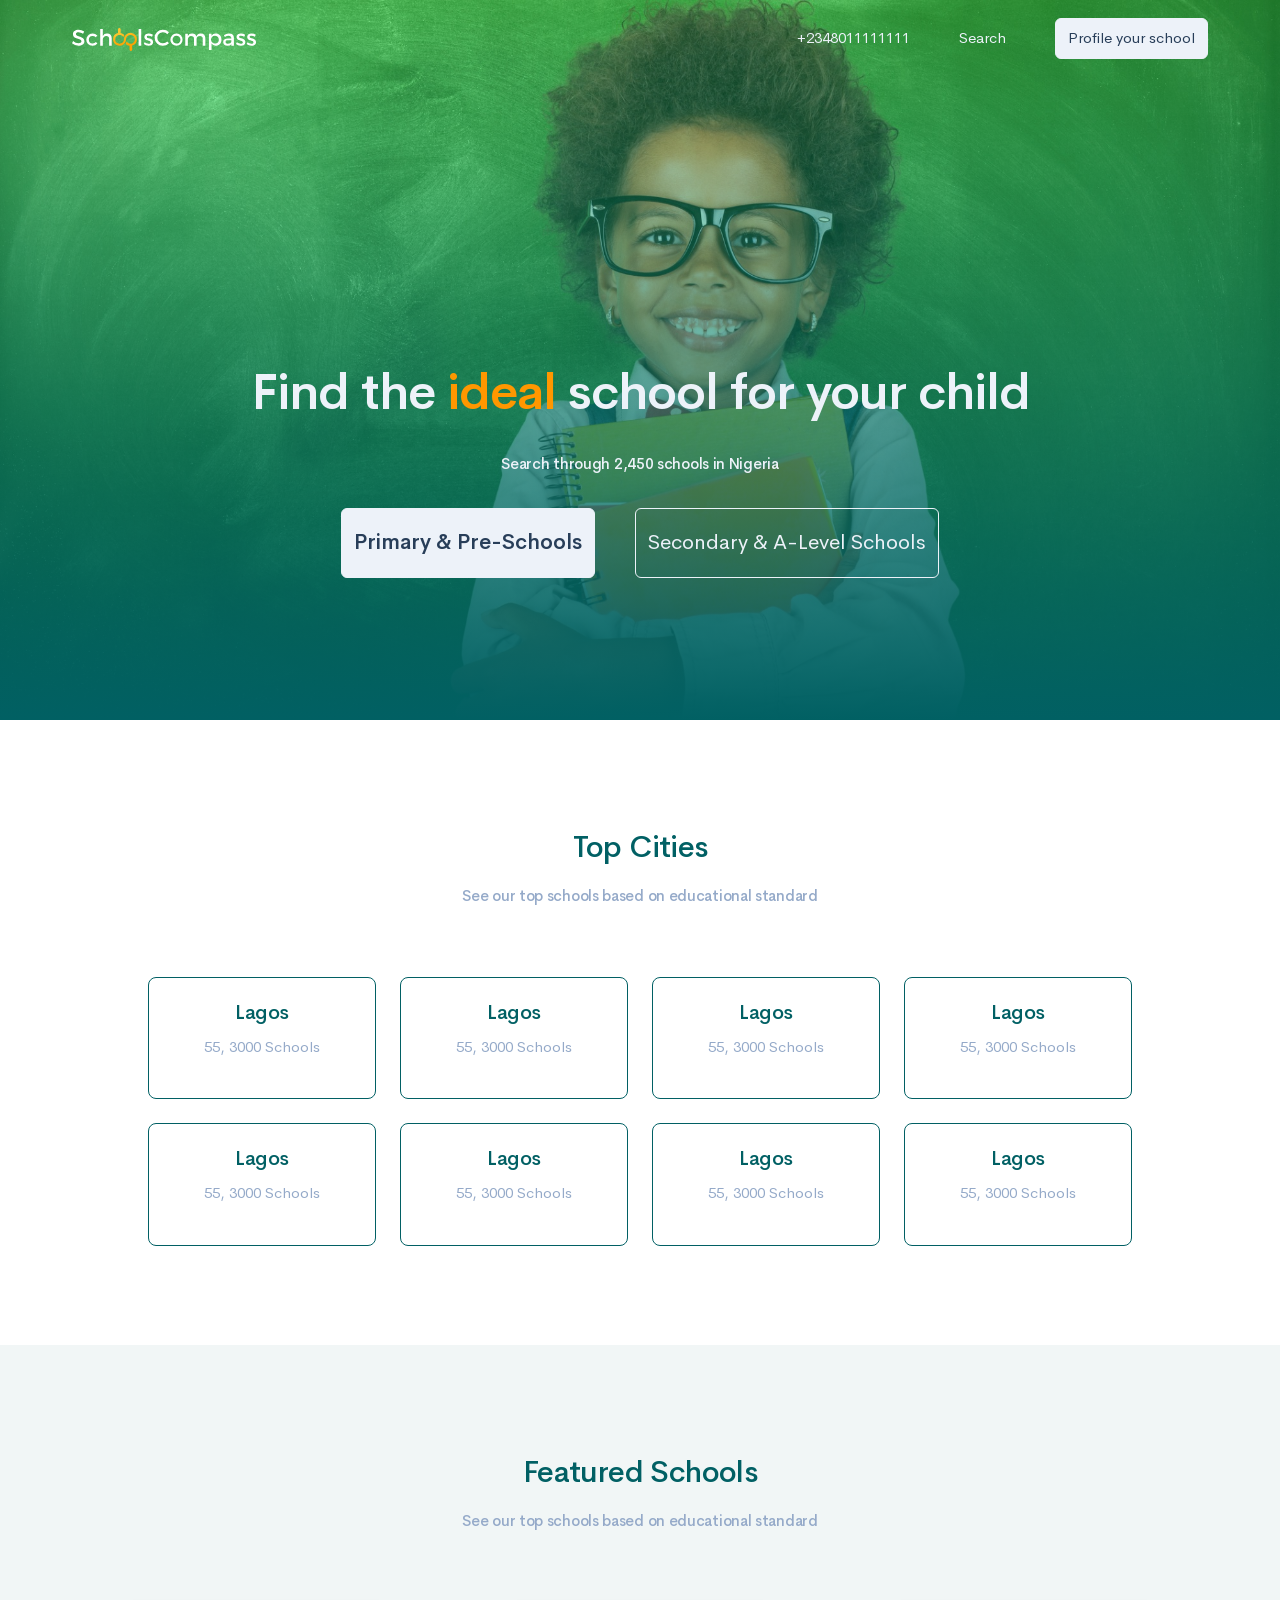
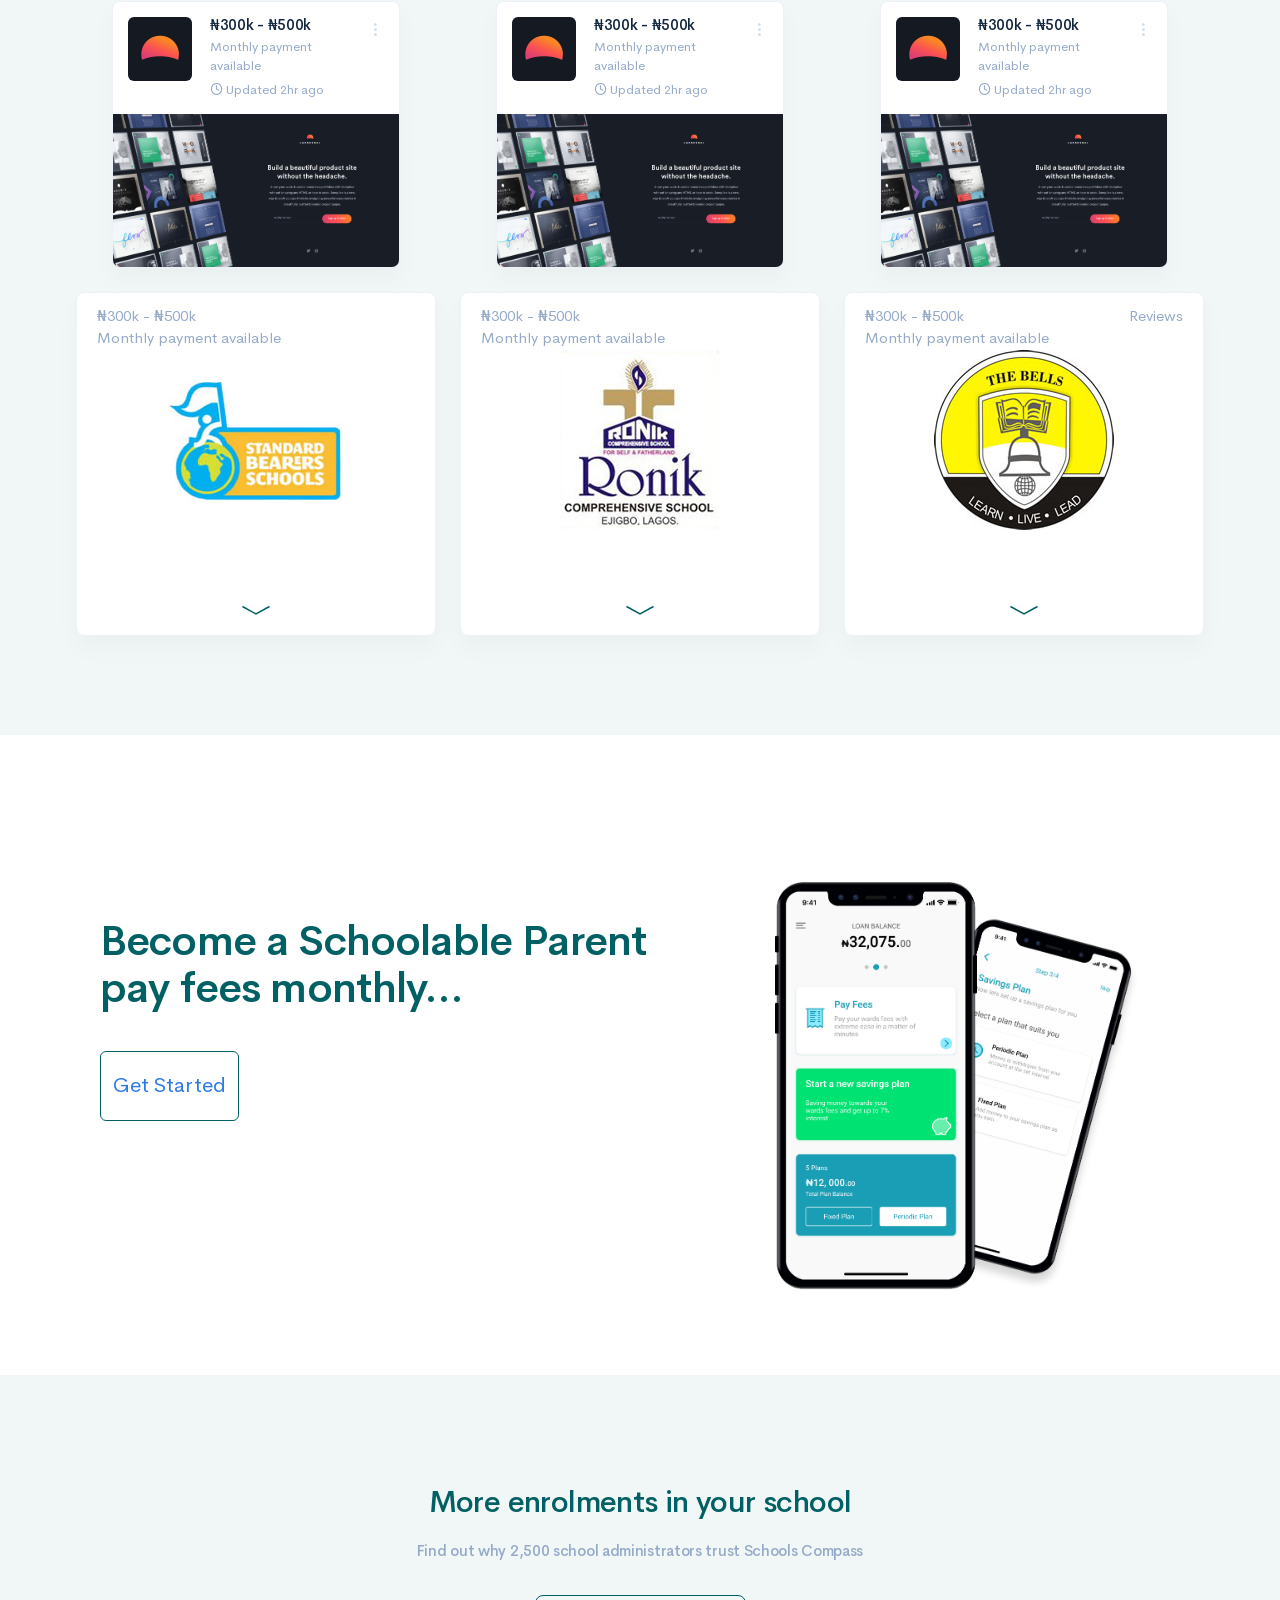
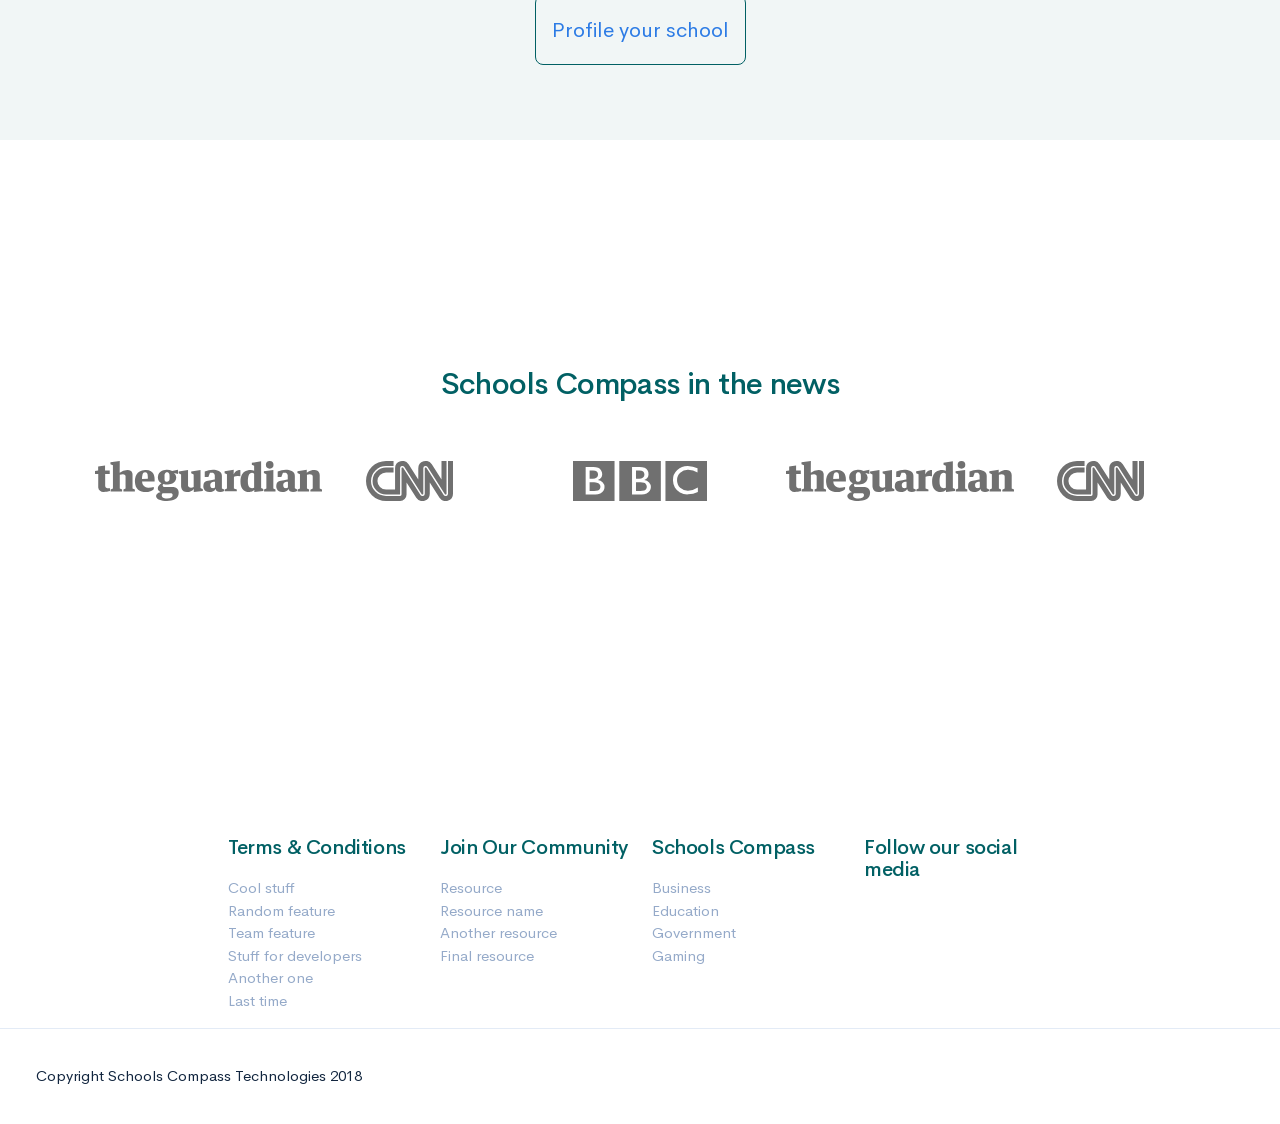
==== index.html @ c7840efd "first commit" ====
<!doctype html>
<html lang="en">
  <head>
    <meta charset="utf-8">
    <meta name="viewport" content="width=device-width, initial-scale=1, shrink-to-fit=no">
    <meta name="description" content="A fully featured admin theme which can be used to build CRM, CMS, etc.">

    <!-- Libs CSS -->
    <link rel="stylesheet" href="assets/fonts/feather/feather.min.css">
    <link rel="stylesheet" href="assets/libs/highlight.js/styles/vs2015.css">
    <link rel="stylesheet" href="assets/libs/quill/dist/quill.core.css">
    <link rel="stylesheet" href="assets/libs/select2/dist/css/select2.min.css">
    <link rel="stylesheet" href="assets/libs/flatpickr/dist/flatpickr.min.css">

    <!-- Theme CSS -->
      
    <link rel="stylesheet" href="assets/css/theme.min.css" id="stylesheetLight">

    <link rel="stylesheet" href="assets/css/theme-dark.min.css" id="stylesheetDark">

    <style>body { display: none; }</style>
    

    <title>School Compass</title>
    <style>
        .bg-transperent {
          background: transparent!important;
        }
        .hero-img {
          background: linear-gradient(rgba(0, 255, 102, 0.22), rgb(1, 96, 99)), url(assets/img/covers/cover2.jpg);;
          height: 80vh;
          background-size: cover;
        }
        .color2 {
          color: #ff9700
        }
        .extra-margin {
          padding-top: 300px;
        }
        .hero-big-text {
          font-size: 50px;
        }
        .bg-white {
          background: rgb(255, 251, 251);
        }
        .card-header-title {
          font-size: 20px;
          color: #016064;
        }
        .section-header {
          font-size: 30px;
          color: #016064;
        }
        .card-border {
          border-color: #016064;
        }
        .bg-teal {
          background: #f1f6f6; 
        }
        .sch-details .card-body {
          padding: 1em;
        }
        .big-btn {
          height: 50px;
        }
        .btn-primary {
          border-color: #016064;

        }
        .hero-btn {
          height: 70px;
          font-size: 1.4em;
          /* width: 2em; */
        }
        .py-xs-5 {
          padding-top: 5em!important;
          padding-bottom: 5em!important;
        }
        .btn-primary {
          background: #016064;
        }
        .btn-outline-primary {
          border-color: #016064;
        }
        .overlay:hover {
          background-color: #016064!important;
          color: #f1f6f6!important;
        }
        
        .overlay:hover .card-header-title {
          color: #f1f6f6!important;
        }
        .text-primary {
          color: #016064!important;
        }
        .sch-img {
          width: 25em;
        }
        .navbar-light .navbar-collapse::before {
          border-top-color: transparent;
        }

/* Animated Card */

        /* @import url('https://fonts.googleapis.com/css?family=Alegreya+Sans:900'); */
      .online .card {
        background: white;
        border-radius: 8px;
        /* box-shadow: 0 10px 20px rgba(0,0,0,0.19), 0 6px 6px rgba(0,0,0,0.23); */
        cursor: pointer;
        /* height: 300px; */
        /* margin: 20px; */
        padding: 0 20px;
        position: relative;
        /* -webkit-tap-highlight-color: rgba(0,0,0,0.025); */
        text-align: center;
        transition: height 1000ms;
        /* width: 260px; */
      }
      /* @media (max-width: 767px) {
        .online .card {
          left: calc(50% - 20px);
          transform: translateX(-50%);
        }
      } */
      .online .card.expanded {
        height: 400px;
      }
      .online .label {
        margin-top: 30px;
        transform: translateY(10px);
        transition: transform 1000ms;
      }
      .online .card.expanded .label {
        transform: translateY(0);
      }
      .online .text1 {
        clip-path: polygon(0% 100%, 0 -90%, 50% -5%, 100% -90%, 100% 100%);
        -webkit-clip-path: polygon(0% 100%, 0 -90%, 50% -5%, 100% -90%, 100% 100%);
        transition: clip-path 1000ms;
      }
      .online .card.expanded .text1 {
        clip-path: polygon(0% 100%, 0 -100%, 50% -15%, 100% -100%, 100% 100%);
        -webkit-clip-path: polygon(0% 100%, 0 -100%, 50% -15%, 100% -100%, 100% 100%);
      }
      .online .text2 {
        clip-path: polygon(0% 100%,0% -80%,15% -70%,17.23% -53.59%,23% -40%,27.23% -28.94%,35% -20%,41.09% -13.59%,50% -10%,58.91% -13.23%,65% -20%,72.77% -28.23%,77% -40%,82.77% -54.65%,85% -70%,100% -80%,100% 100%);
        -webkit-clip-path: polygon(0% 100%,0% -80%,15% -70%,17.23% -53.59%,23% -40%,27.23% -28.94%,35% -20%,41.09% -13.59%,50% -10%,58.91% -13.23%,65% -20%,72.77% -28.23%,77% -40%,82.77% -54.65%,85% -70%,100% -80%,100% 100%);
        transition: clip-path 1000ms;
      }
      .online .card.expanded .text2 {
        clip-path: polygon(0% 100%,0% -90%,15% -80%,17.23% -63.59%,23% -50%,27.23% -38.94%,35% -30%,41.09% -23.59%,50% -20%,58.91% -23.23%,65% -30%,72.77% -38.23%,77% -50%,82.77% -64.65%,85% -80%,100% -90%,100% 100%);
        -webkit-clip-path: polygon(0% 100%,0% -90%,15% -80%,17.23% -63.59%,23% -50%,27.23% -38.94%,35% -30%,41.09% -23.59%,50% -20%,58.91% -23.23%,65% -30%,72.77% -38.23%,77% -50%,82.77% -64.65%,85% -80%,100% -90%,100% 100%);
      }
      .online .text-content {
        transform: translateY(-200px);
        transition: transform 1000ms;
      }
      .online .card.expanded .text-content {
        transform: translateY(-15px);
      }
      .online .chevron {
        position: absolute;
        bottom: 20px;
        left: calc(50% - 15px);
        transform-origin: 50%;
        transform: rotate(180deg);
        transition: transform 1000ms;
      }
      .online .card.expanded .chevron {
        transform: rotate(0deg);
      }
      .online .title {
        font-family: 'Alegreya Sans', sans-serif;
        font-weight: 900;
        margin: 20px 0 12px;
      }
      /* .online .body-text {
        padding: 0 20px;
      } */
/* Animated card end */

        @media screen and (max-width: 550px ) {
          .mb-xs-5 {
            margin-bottom: 4em;
          }
          .p-xs-1 {
            padding: 1em !important;
          }
          .m-sm-custom {
            margin: 2em;
          }
          .hero-btn {
            height: 50px;
            font-size: 1em;
          }
          .hero-img{
            background-position: right;
          }
          .p-5 {
              padding: 1.25rem !important;
          }

        }
        .navbar-light .navbar-toggler-icon {
          filter: brightness(5);
        }
    </style>
  </head>
  <body>

    <!-- MODALS
    ================================================== -->
    
    <!-- Modal: Demo -->
    <div class="modal fade fixed-right" id="modalDemo" tabindex="-1" role="dialog" aria-hidden="true">
      <div class="modal-dialog modal-dialog-vertical" role="document">
        <form class="modal-content" id="demoForm">
          <div class="modal-body">
        
            <!-- Close -->
            <a class="close" data-dismiss="modal" aria-label="Close">
              <span aria-hidden="true">&times;</span>
            </a>

            <div class="text-center">
              <img src="assets/img/illustrations/designer-life.svg" alt="..." class="img-fluid mb-3">
            </div>

            <h2 class="text-center mb-2">
              Make Dashkit Your Own
            </h2>

            <p class="text-center mb-4">
              Set preferences that will be cookied for your live preview demonstration.
            </p>

            <hr class="mb-4">

            <h4 class="mb-1">
              Color Scheme
            </h4>

            <p class="small text-muted mb-3">
              Overall light or dark presentation.
            </p>

            <div class="btn-group-toggle d-flex mb-4" data-toggle="buttons">
              <label class="btn btn-white active col">
                <input type="radio" name="colorScheme" id="colorSchemeLight" value="light" checked> <i class="fe fe-sun mr-2"></i> Light Mode
              </label>
              <label class="btn btn-white col ml-2">
                <input type="radio" name="colorScheme" id="colorSchemeDark" value="dark"> <i class="fe fe-moon mr-2"></i> Dark Mode
              </label>
            </div>

            <h4 class="mb-1">
              Navigation Position
            </h4>

            <p class="small text-muted mb-3">
              Select the primary navigation paradigm for your app.
            </p>

            <div class="btn-group-toggle d-flex mb-4" data-toggle="buttons">
              <label class="btn btn-white active col">
                <input type="radio" name="navPosition" id="navPositionSidenav" value="sidenav" checked> Sidenav
              </label>
              <label class="btn btn-white col ml-2">
                <input type="radio" name="navPosition" id="navPositionTopnav" value="topnav"> Topnav
              </label>
              <label class="btn btn-white col ml-2">
                <input type="radio" name="navPosition" id="navPositionCombo" value="combo"> Combo
              </label>
            </div>

            <h4 class="mb-1">
              Sidebar Color
            </h4>

            <p class="small text-muted mb-3">
              Usually dictated by the color scheme, but can be overriden. 
            </p>

            <div class="btn-group-toggle d-flex mb-4" data-toggle="buttons">
              <label class="btn btn-white active col">
                <input type="radio" name="sidebarColor" id="sidebarColorDefault" value="default" checked> Default
              </label>
              <label class="btn btn-white col ml-2">
                <input type="radio" name="sidebarColor" id="sidebarColorVibrant" value="vibrant"> Vibrant
              </label>
            </div>
      
          </div>
          <div class="modal-footer border-0">
        
            <button type="submit" class="btn btn-block btn-primary mt-auto">
              Preview
            </button>

          </div>
        </form>
      </div>
    </div>
    

    <!-- Modal: Members -->
    <div class="modal fade" id="modalMembers" tabindex="-1" role="dialog" aria-hidden="true">
      <div class="modal-dialog modal-dialog-centered" role="document">
        <div class="modal-content">
          <div class="modal-card card" data-toggle="lists" data-lists-values='["name"]'>
            <div class="card-header">
              <div class="row align-items-center">
                <div class="col">

                  <!-- Title -->
                  <h4 class="card-header-title" id="exampleModalCenterTitle">
                    Add a member
                  </h4>
              
                </div>
                <div class="col-auto">

                  <!-- Close -->
                  <button type="button" class="close" data-dismiss="modal" aria-label="Close">
                    <span aria-hidden="true">&times;</span>
                  </button>
              
                </div>
              </div> <!-- / .row -->
            </div>
            <div class="card-header">
          
              <!-- Form -->
              <form>
                <div class="input-group input-group-flush input-group-merge">
                  <input type="search" class="form-control form-control-prepended search" placeholder="Search">
                  <div class="input-group-prepend">
                    <div class="input-group-text">
                      <span class="fe fe-search"></span>
                    </div>
                  </div>
                </div>
              </form>

            </div>
            <div class="card-body">

              <!-- List group -->
              <ul class="list-group list-group-flush list my-n3">
                <li class="list-group-item px-0">
              
                  <div class="row align-items-center">
                    <div class="col-auto">
                  
                      <!-- Avatar -->
                      <a href="profile-posts.html" class="avatar">
                        <img src="assets/img/avatars/profiles/avatar-5.jpg" alt="..." class="avatar-img rounded-circle">
                      </a>

                    </div>
                    <div class="col ml-n2">

                      <!-- Title -->
                      <h4 class="mb-1 name">
                        <a href="profile-posts.html">Miyah Myles</a>
                      </h4>

                      <!-- Time -->
                      <p class="small mb-0">
                        <span class="text-success">●</span> Online
                      </p>
                  
                    </div>
                    <div class="col-auto">
                  
                      <!-- Button -->
                      <a href="#!" class="btn btn-sm btn-white">
                        Add
                      </a>

                    </div>
                  </div> <!-- / .row -->

                </li>
                <li class="list-group-item px-0">
              
                  <div class="row align-items-center">
                    <div class="col-auto">
                  
                      <!-- Avatar -->
                      <a href="profile-posts.html" class="avatar">
                        <img src="assets/img/avatars/profiles/avatar-6.jpg" alt="..." class="avatar-img rounded-circle">
                      </a>

                    </div>
                    <div class="col ml-n2">

                      <!-- Title -->
                      <h4 class="mb-1 name">
                        <a href="profile-posts.html">Ryu Duke</a>
                      </h4>

                      <!-- Time -->
                      <p class="small mb-0">
                        <span class="text-success">●</span> Online
                      </p>
                  
                    </div>
                    <div class="col-auto">
                  
                      <!-- Button -->
                      <a href="#!" class="btn btn-sm btn-white">
                        Add
                      </a>

                    </div>
                  </div> <!-- / .row -->

                </li>
                <li class="list-group-item px-0">
              
                  <div class="row align-items-center">
                    <div class="col-auto">
                  
                      <!-- Avatar -->
                      <a href="profile-posts.html" class="avatar">
                        <img src="assets/img/avatars/profiles/avatar-7.jpg" alt="..." class="avatar-img rounded-circle">
                      </a>

                    </div>
                    <div class="col ml-n2">

                      <!-- Title -->
                      <h4 class="mb-1 name">
                        <a href="profile-posts.html">Glen Rouse</a>
                      </h4>

                      <!-- Time -->
                      <p class="small mb-0">
                        <span class="text-warning">●</span> Busy
                      </p>
                  
                    </div>
                    <div class="col-auto">
                  
                      <!-- Button -->
                      <a href="#!" class="btn btn-sm btn-white">
                        Add
                      </a>

                    </div>
                  </div> <!-- / .row -->

                </li>
                <li class="list-group-item px-0">
              
                  <div class="row align-items-center">
                    <div class="col-auto">
                  
                      <!-- Avatar -->
                      <a href="profile-posts.html" class="avatar">
                        <img src="assets/img/avatars/profiles/avatar-8.jpg" alt="..." class="avatar-img rounded-circle">
                      </a>

                    </div>
                    <div class="col ml-n2">

                      <!-- Title -->
                      <h4 class="mb-1 name">
                        <a href="profile-posts.html">Grace Gross</a>
                      </h4>

                      <!-- Time -->
                      <p class="small mb-0">
                        <span class="text-danger">●</span> Offline
                      </p>
                  
                    </div>
                    <div class="col-auto">
                  
                      <!-- Button -->
                      <a href="#!" class="btn btn-sm btn-white">
                        Add
                      </a>

                    </div>
                  </div> <!-- / .row -->

                </li>
              </ul>

            </div>
          </div>
        </div>
      </div>
    </div>

    <!-- Modal: Search -->
    <div class="modal fade" id="sidebarModalSearch" tabindex="-1" role="dialog" aria-hidden="true">
      <div class="modal-dialog modal-dialog-vertical" role="document">
        <div class="modal-content">
          <div class="modal-body" data-toggle="lists" data-lists-values='["name"]'>
     
            <!-- Form -->
            <form class="mb-4">
              <div class="input-group input-group-merge">
                <input type="search" class="form-control form-control-prepended search" placeholder="Search">
                <div class="input-group-prepend">
                  <div class="input-group-text">
                    <span class="fe fe-search"></span>
                  </div>
                </div>
              </div>
            </form>

            <!-- List group -->
            <div class="my-n3">
              <div class="list-group list-group-flush list">
                <a href="team-overview.html" class="list-group-item px-0">
                  <div class="row align-items-center">
                    <div class="col-auto">
                  
                      <!-- Avatar -->
                      <div class="avatar">
                        <img src="assets/img/avatars/teams/team-logo-1.jpg" alt="..." class="avatar-img rounded">
                      </div>

                    </div>
                    <div class="col ml-n2">

                      <!-- Title -->
                      <h4 class="text-body mb-1 name">
                        Airbnb
                      </h4>

                      <!-- Time -->
                      <p class="small text-muted mb-0">
                        <span class="fe fe-clock"></span> <time datetime="2018-05-24">Updated 2hr ago</time>
                      </p>
                  
                    </div>
                  </div> <!-- / .row -->
                </a>
                <a href="team-overview.html" class="list-group-item px-0">
                  <div class="row align-items-center">
                    <div class="col-auto">
                  
                      <!-- Avatar -->
                      <div class="avatar">
                        <img src="assets/img/avatars/teams/team-logo-2.jpg" alt="..." class="avatar-img rounded">
                      </div>

                    </div>
                    <div class="col ml-n2">

                      <!-- Title -->
                      <h4 class="text-body mb-1 name">
                        Medium Corporation
                      </h4>

                      <!-- Time -->
                      <p class="small text-muted mb-0">
                        <span class="fe fe-clock"></span> <time datetime="2018-05-24">Updated 2hr ago</time>
                      </p>
                  
                    </div>
                  </div> <!-- / .row -->
                </a>
                <a href="project-overview.html" class="list-group-item px-0">

                  <div class="row align-items-center">
                    <div class="col-auto">
                  
                      <!-- Avatar -->
                      <div class="avatar avatar-4by3">
                        <img src="assets/img/avatars/projects/project-1.jpg" alt="..." class="avatar-img rounded">
                      </div>

                    </div>
                    <div class="col ml-n2">

                      <!-- Title -->
                      <h4 class="text-body mb-1 name">
                        Homepage Redesign
                      </h4>

                      <!-- Time -->
                      <p class="small text-muted mb-0">
                        <span class="fe fe-clock"></span> <time datetime="2018-05-24">Updated 4hr ago</time>
                      </p>
                  
                    </div>
                  </div> <!-- / .row -->

                </a>
                <a href="project-overview.html" class="list-group-item px-0">

                  <div class="row align-items-center">
                    <div class="col-auto">
                  
                      <!-- Avatar -->
                      <div class="avatar avatar-4by3">
                        <img src="assets/img/avatars/projects/project-2.jpg" alt="..." class="avatar-img rounded">
                      </div>

                    </div>
                    <div class="col ml-n2">

                      <!-- Title -->
                      <h4 class="text-body mb-1 name">
                        Travels & Time
                      </h4>

                      <!-- Time -->
                      <p class="small text-muted mb-0">
                        <span class="fe fe-clock"></span> <time datetime="2018-05-24">Updated 4hr ago</time>
                      </p>
                  
                    </div>
                  </div> <!-- / .row -->

                </a>
                <a href="project-overview.html" class="list-group-item px-0">

                  <div class="row align-items-center">
                    <div class="col-auto">
                  
                      <!-- Avatar -->
                      <div class="avatar avatar-4by3">
                        <img src="assets/img/avatars/projects/project-3.jpg" alt="..." class="avatar-img rounded">
                      </div>

                    </div>
                    <div class="col ml-n2">

                      <!-- Title -->
                      <h4 class="text-body mb-1 name">
                        Safari Exploration
                      </h4>

                      <!-- Time -->
                      <p class="small text-muted mb-0">
                        <span class="fe fe-clock"></span> <time datetime="2018-05-24">Updated 4hr ago</time>
                      </p>
                  
                    </div>
                  </div> <!-- / .row -->
            
                </a>
                <a href="profile-posts.html" class="list-group-item px-0">
            
                  <div class="row align-items-center">
                    <div class="col-auto">
                  
                      <!-- Avatar -->
                      <div class="avatar">
                        <img src="assets/img/avatars/profiles/avatar-1.jpg" alt="..." class="avatar-img rounded-circle">
                      </div>

                    </div>
                    <div class="col ml-n2">
                  
                      <!-- Title -->
                      <h4 class="text-body mb-1 name">
                        Dianna Smiley
                      </h4>

                      <!-- Status -->
                      <p class="text-body small mb-0">
                        <span class="text-success">●</span> Online
                      </p>

                    </div>
                  </div> <!-- / .row -->

                </a>
                <a href="profile-posts.html" class="list-group-item px-0">

                  <div class="row align-items-center">
                    <div class="col-auto">
                  
                      <!-- Avatar -->
                      <div class="avatar">
                        <img src="assets/img/avatars/profiles/avatar-2.jpg" alt="..." class="avatar-img rounded-circle">
                      </div>

                    </div>
                    <div class="col ml-n2">
                  
                      <!-- Title -->
                      <h4 class="text-body mb-1 name">
                        Ab Hadley
                      </h4>

                      <!-- Status -->
                      <p class="text-body small mb-0">
                        <span class="text-danger">●</span> Offline
                      </p>

                    </div>
                  </div> <!-- / .row -->
            
                </a>
              </div>
            </div>
      
          </div>
        </div>
      </div>
    </div>

    <!-- Modal: Activity -->
    <div class="modal fade" id="sidebarModalActivity" tabindex="-1" role="dialog" aria-hidden="true">
      <div class="modal-dialog modal-dialog-vertical" role="document">
        <div class="modal-content">
          <div class="modal-header">

            <!-- Title -->
            <h4 class="modal-title">
              Notifications
            </h4>

            <!-- Close -->
            <button type="button" class="close" data-dismiss="modal" aria-label="Close">
              <span aria-hidden="true">
                &times;
              </span>
            </button>
        
          </div>
          <div class="modal-body">

            <!-- List group -->
            <div class="list-group list-group-flush my-n3">
              <a class="list-group-item px-0" href="#!">
          
                <div class="row">
                  <div class="col-auto">
                
                    <!-- Avatar -->
                    <div class="avatar avatar-sm">
                      <img src="assets/img/avatars/profiles/avatar-1.jpg" alt="..." class="avatar-img rounded-circle">
                    </div>

                  </div>
                  <div class="col ml-n2">
                
                    <!-- Content -->
                    <div class="small text-muted">
                      <strong class="text-body">Dianna Smiley</strong> shared your post with <strong class="text-body">Ab Hadley</strong>, <strong class="text-body">Adolfo Hess</strong>, and <strong class="text-body">3 others</strong>.
                    </div>

                  </div>
                  <div class="col-auto">

                    <small class="text-muted">
                      2m
                    </small>
                
                  </div>
                </div> <!-- / .row -->

              </a>
              <a class="list-group-item px-0" href="#!">

                <div class="row">
                  <div class="col-auto">
                
                    <!-- Avatar -->
                    <div class="avatar avatar-sm">
                      <img src="assets/img/avatars/profiles/avatar-2.jpg" alt="..." class="avatar-img rounded-circle">
                    </div>

                  </div>
                  <div class="col ml-n2">
                
                    <!-- Content -->
                    <div class="small text-muted">
                      <strong class="text-body">Ab Hadley</strong> reacted to your post with a 😍
                    </div>

                  </div>
                  <div class="col-auto">

                    <small class="text-muted">
                      2m
                    </small>
                
                  </div>
                </div> <!-- / .row -->

              </a>
              <a class="list-group-item px-0" href="#!">

                <div class="row">
                  <div class="col-auto">
                
                    <!-- Avatar -->
                    <div class="avatar avatar-sm">
                      <img src="assets/img/avatars/profiles/avatar-3.jpg" alt="..." class="avatar-img rounded-circle">
                    </div>

                  </div>
                  <div class="col ml-n2">
                
                    <!-- Content -->
                    <div class="small text-muted">
                      <strong class="text-body">Adolfo Hess</strong> commented <blockquote class="text-body">“I don’t think this really makes sense to do without approval from Johnathan since he’s the one...” </blockquote>
                    </div>

                  </div>
                  <div class="col-auto">

                    <small class="text-muted">
                      2m
                    </small>
                
                  </div>
                </div> <!-- / .row -->

              </a>
              <a class="list-group-item px-0" href="#!">

                <div class="row">
                  <div class="col-auto">
                
                    <!-- Avatar -->
                    <div class="avatar avatar-sm">
                      <img src="assets/img/avatars/profiles/avatar-4.jpg" alt="..." class="avatar-img rounded-circle">
                    </div>

                  </div>
                  <div class="col ml-n2">
                
                    <!-- Content -->
                    <div class="small text-muted">
                      <strong class="text-body">Daniela Dewitt</strong> subscribed to you.
                    </div>

                  </div>
                  <div class="col-auto">

                    <small class="text-muted">
                      2m
                    </small>
                
                  </div>
                </div> <!-- / .row -->

              </a>
              <a class="list-group-item px-0" href="#!">

                <div class="row">
                  <div class="col-auto">
                
                    <!-- Avatar -->
                    <div class="avatar avatar-sm">
                      <img src="assets/img/avatars/profiles/avatar-5.jpg" alt="..." class="avatar-img rounded-circle">
                    </div>

                  </div>
                  <div class="col ml-n2">
                
                    <!-- Content -->
                    <div class="small text-muted">
                      <strong class="text-body">Miyah Myles</strong> shared your post with <strong class="text-body">Ryu Duke</strong>, <strong class="text-body">Glen Rouse</strong>, and <strong class="text-body">3 others</strong>.
                    </div>

                  </div>
                  <div class="col-auto">

                    <small class="text-muted">
                      2m
                    </small>
                
                  </div>
                </div> <!-- / .row -->

              </a>
              <a class="list-group-item px-0" href="#!">

                <div class="row">
                  <div class="col-auto">
                
                    <!-- Avatar -->
                    <div class="avatar avatar-sm">
                      <img src="assets/img/avatars/profiles/avatar-6.jpg" alt="..." class="avatar-img rounded-circle">
                    </div>

                  </div>
                  <div class="col ml-n2">
                
                    <!-- Content -->
                    <div class="small text-muted">
                      <strong class="text-body">Ryu Duke</strong> reacted to your post with a 😍
                    </div>

                  </div>
                  <div class="col-auto">

                    <small class="text-muted">
                      2m
                    </small>
                
                  </div>
                </div> <!-- / .row -->

              </a>
              <a class="list-group-item px-0" href="#!">

                <div class="row">
                  <div class="col-auto">
                
                    <!-- Avatar -->
                    <div class="avatar avatar-sm">
                      <img src="assets/img/avatars/profiles/avatar-7.jpg" alt="..." class="avatar-img rounded-circle">
                    </div>

                  </div>
                  <div class="col ml-n2">
                
                    <!-- Content -->
                    <div class="small text-muted">
                      <strong class="text-body">Glen Rouse</strong> commented <blockquote class="text-body">“I don’t think this really makes sense to do without approval from Johnathan since he’s the one...” </blockquote>
                    </div>

                  </div>
                  <div class="col-auto">

                    <small class="text-muted">
                      2m
                    </small>
                
                  </div>
                </div> <!-- / .row -->

              </a>
              <a class="list-group-item px-0" href="#!">

                <div class="row">
                  <div class="col-auto">
                
                    <!-- Avatar -->
                    <div class="avatar avatar-sm">
                      <img src="assets/img/avatars/profiles/avatar-8.jpg" alt="..." class="avatar-img rounded-circle">
                    </div>

                  </div>
                  <div class="col ml-n2">
                
                    <!-- Content -->
                    <div class="small text-muted">
                      <strong class="text-body">Grace Gross</strong> subscribed to you.
                    </div>

                  </div>
                  <div class="col-auto">

                    <small class="text-muted">
                      2m
                    </small>
                
                  </div>
                </div> <!-- / .row -->

              </a>
            </div>

          </div>
        </div>
      </div>
    </div>

    <!-- NAVIGATION
    ================================================== -->
    
    <div class="hero-img">
      
      <div class="navbar navbar-expand-lg navbar-light border-0 px-lg-6 bg-transperent position-sticky" >
          <a class="navbar-brand" href="#"> <img src="./assets/img/sch-comapss-logo2.svg"> </a>
          <button class="navbar-toggler" type="button" data-toggle="collapse" data-target="#navbarSupportedContent" aria-controls="navbarSupportedContent" aria-expanded="false" aria-label="Toggle navigation">
            <span class="navbar-toggler-icon navbar-white"></span>
          </button>
        
          <div class="collapse navbar-collapse text-right ml-auto" id="navbarSupportedContent">
            <!-- <ul class="navbar-nav mr-auto">
              <li class="nav-item active">
                <a class="nav-link" href="#">Home <span class="sr-only">(current)</span></a>
              </li>
              <li class="nav-item">
                <a class="nav-link" href="#">Link</a>
              </li>
              <li class="nav-item dropdown">
                <a class="nav-link dropdown-toggle" href="#" id="navbarDropdown" role="button" data-toggle="dropdown" aria-haspopup="true" aria-expanded="false">
                  Dropdown
                </a>
                <div class="dropdown-menu" aria-labelledby="navbarDropdown">
                  <a class="dropdown-item" href="#">Action</a>
                  <a class="dropdown-item" href="#">Another action</a>
                  <div class="dropdown-divider"></div>
                  <a class="dropdown-item" href="#">Something else here</a>
                </div>
              </li>
              <li class="nav-item">
                <a class="nav-link disabled" href="#">Disabled</a>
              </li>
            </ul> -->
            <form class="form-inline my-2 ml-lg-0">
              <!-- <input class="form-control mr-sm-2" type="search" placeholder="Search" aria-label="Search"> -->
              <span class="text-light"> +2348011111111</span>
              <button class="btn link my-2 text-light my-sm-0 mx-md-5" type="submit">Search</button>
              <button class="btn btn-light my-2 my-sm-0" type="submit">Profile your school</button>
            </form>
          </div>
      </div>
      <div >
          <div class="text-center mt-lg-5">
            <div class="mt-lg-8 ">
              <h1 class="font-weight-bold hero-big-text text-light pt-6">
                  Find the <span class="color2"> ideal</span>  school for your child
              </h1>
              <h4 class="text-light mt-5">
                  Search through 2,450 schools in Nigeria
              </h4>
              <div class="btn-sets mt-5">
  
                  <button class="btn my-2 my-sm-0 font-weight-bolder hero-btn btn-light" type="submit">Primary & Pre-Schools</button>
                  <button type="button" class="btn btn-outline-light hero-btn ml-md-5 ml-sm-2 m-sm-custom text-truncate ">Secondary & A-Level Schools</button>
              </div>
            </div>
            <!-- <div class="col-6 text-right text-custom">
                <div class="hero-img">
                    <img src="../../statics/images/hero-img.svg" alt="">
                </div>
            </div> -->
        </div>

      </div>
    </div>
    

    <!-- MAIN CONTENT
    ================================================== -->
    <section class="bg-white text-center py-lg-8 py-xs-5 py-5">
      <h1 class="section-header mt-5">
        Top Cities
      </h1>
      <h4 class="text-muted mt-4">
        See our top schools based on educational standard
      </h4>
      <div class="px-lg-2 mt-6 container">
        <div class="px-lg-6 row justify-content-lg-between justify-content-sm-around">
          <div class="col-md-3 col-xs-12 col-sm-12 hover-card">
            <div class="card bg-transperent rounded-lg p-4 shadow-none card-border overlay">
              <h4 class="card-header-title">
                Lagos
              </h4>
              <p class="text-muted mt-3">
                55, 3000 Schools
              </p>
            </div>
          </div>
          <div class="col-md-3 col-xs-12 col-sm-12">
            <div class="card bg-transperent rounded-lg p-4 shadow-none card-border overlay">
              <h4 class="card-header-title">
                Lagos
              </h4>
              <p class="text-muted mt-3">
                55, 3000 Schools
              </p>
            </div>
          </div>
          <div class="col-md-3 col-xs-12 col-sm-12">
            <div class="card bg-transperent rounded-lg p-4 shadow-none card-border overlay">
              <h4 class="card-header-title">
                Lagos
              </h4>
              <p class="text-muted mt-3">
                55, 3000 Schools
              </p>
            </div>
          </div>
          <div class="col-md-3 col-xs-12 col-sm-12">
            <div class="card bg-transperent rounded-lg p-4 shadow-none card-border overlay">
              <h4 class="card-header-title">
                Lagos
              </h4>
              <p class="text-muted mt-3">
                55, 3000 Schools
              </p>
            </div>
          </div>
          <div class="col-md-3 col-xs-12 col-sm-12">
            <div class="card bg-transperent rounded-lg p-4 shadow-none card-border overlay">
              <h4 class="card-header-title">
                Lagos
              </h4>
              <p class="text-muted mt-3">
                55, 3000 Schools
              </p>
            </div>
          </div>
          <div class="col-md-3 col-xs-12 col-sm-12">
            <div class="card bg-transperent rounded-lg p-4 shadow-none card-border overlay">
              <h4 class="card-header-title">
                Lagos
              </h4>
              <p class="text-muted mt-3">
                55, 3000 Schools
              </p>
            </div>
          </div>
          <div class="col-md-3 col-xs-12 col-sm-12">
            <div class="card bg-transperent rounded-lg p-4 shadow-none card-border overlay">
              <h4 class="card-header-title">
                Lagos
              </h4>
              <p class="text-muted mt-3">
                55, 3000 Schools
              </p>
            </div>
          </div>
          <div class="col-md-3 col-xs-12 col-sm-12">
            <div class="card bg-transperent rounded-lg p-4 shadow-none card-border overlay">
              <h4 class="card-header-title">
                Lagos
              </h4>
              <p class="text-muted mt-3">
                55, 3000 Schools
              </p>
            </div>
          </div>
        </div>
      </div>

    </section>
    <section class="text-center py-lg-8 py-xs-5 bg-teal py-5">
        <h1 class="section-header mt-5">
          Featured Schools
        </h1>
        <h4 class="text-muted mt-4">
          See our top schools based on educational standard
        </h4>
        <div class="px-lg-2 container mt-6 ">
          <div class="row justify-content-around p-xs-1">
            <div class="card col-md-3 col-xs-12 col-sm-12 sch-details p-0">
              <div class="card-body">
                <div class="row">
                  <div class="col-auto">
                    
                    <a href="#" class="avatar avatar-lg">
                      <img src="assets/img/avatars/teams/team-logo-1.jpg" alt="..." class="avatar-img rounded">
                    </a>
            
                  </div>
                  <div class="col ml-n2 text-left">
            
                    <h4 class="card-title mb-1 name">
                      <a href="#"> ₦300k - ₦500k</a>
                    </h4>
            
                    <p class="card-text small text-muted mb-1">
                      Monthly payment available
                    </p>
            
                    <p class="card-text small text-muted">
                      <i class="fe fe-clock"></i> Updated 2hr ago
                    </p>
                    
                  </div>
                  <div class="col-auto">
                    
                    <div class="dropdown">
                      <a href="#!" class="dropdown-ellipses dropdown-toggle" role="button" data-toggle="dropdown" aria-haspopup="true" aria-expanded="false">
                        <i class="fe fe-more-vertical"></i>
                      </a>
                      <div class="dropdown-menu dropdown-menu-right">
                        <a href="#!" class="dropdown-item">
                          Pictures
                        </a>
                        <a href="#!" class="dropdown-item">
                          Details
                        </a>
                        <a href="#!" class="dropdown-item">
                          More Details
                        </a>
                      </div>
                    </div>
                  </div>
                </div>
              </div>
            <img class="card-img-bottom" src="assets/img/posts/post-1.jpg" alt="Card image cap">
            </div>
            <div class="card col-md-3 col-xs-12 col-sm-12 sch-details p-0">
              <div class="card-body">
                <div class="row">
                  <div class="col-auto">
                    
                    <a href="#" class="avatar avatar-lg">
                      <img src="assets/img/avatars/teams/team-logo-1.jpg" alt="..." class="avatar-img rounded">
                    </a>
            
                  </div>
                  <div class="col ml-n2 text-left">
            
                    <h4 class="card-title mb-1 name">
                      <a href="#"> ₦300k - ₦500k</a>
                    </h4>
            
                    <p class="card-text small text-muted mb-1">
                      Monthly payment available
                    </p>
            
                    <p class="card-text small text-muted">
                      <i class="fe fe-clock"></i> Updated 2hr ago
                    </p>
                    
                  </div>
                  <div class="col-auto">
                    
                    <div class="dropdown">
                      <a href="#!" class="dropdown-ellipses dropdown-toggle" role="button" data-toggle="dropdown" aria-haspopup="true" aria-expanded="false">
                        <i class="fe fe-more-vertical"></i>
                      </a>
                      <div class="dropdown-menu dropdown-menu-right">
                        <a href="#!" class="dropdown-item">
                          Pictures
                        </a>
                        <a href="#!" class="dropdown-item">
                          Details
                        </a>
                        <a href="#!" class="dropdown-item">
                          More Details
                        </a>
                      </div>
                    </div>
                  </div>
                </div>
              </div>
            <img class="card-img-bottom" src="assets/img/posts/post-1.jpg" alt="Card image cap">
            </div>
            <div class="card col-md-3 col-xs-12 col-sm-12 sch-details p-0">
              <div class="card-body">
                <div class="row">
                  <div class="col-auto">
                    
                    <a href="#" class="avatar avatar-lg">
                      <img src="assets/img/avatars/teams/team-logo-1.jpg" alt="..." class="avatar-img rounded">
                    </a>
            
                  </div>
                  <div class="col ml-n2 text-left">
            
                    <h4 class="card-title mb-1 name">
                      <a href="#"> ₦300k - ₦500k</a>
                    </h4>
            
                    <p class="card-text small text-muted mb-1">
                      Monthly payment available
                    </p>
            
                    <p class="card-text small text-muted">
                      <i class="fe fe-clock"></i> Updated 2hr ago
                    </p>
                    
                  </div>
                  <div class="col-auto">
                    
                    <div class="dropdown">
                      <a href="#!" class="dropdown-ellipses dropdown-toggle" role="button" data-toggle="dropdown" aria-haspopup="true" aria-expanded="false">
                        <i class="fe fe-more-vertical"></i>
                      </a>
                      <div class="dropdown-menu dropdown-menu-right">
                        <a href="#!" class="dropdown-item">
                          Pictures
                        </a>
                        <a href="#!" class="dropdown-item">
                          Details
                        </a>
                        <a href="#!" class="dropdown-item">
                          More Details
                        </a>
                      </div>
                    </div>
                  </div>
                </div>
              </div>
            <img class="card-img-bottom" src="assets/img/posts/post-1.jpg" alt="Card image cap">
            </div>
          </div>
          <div class="online row justify-content-around">
            <div class="col-md-4 col-xs-12 col-sm-12">
              <div class="card" onclick="this.classList.toggle('expanded')">
                  <div class="text-muted text-left mt-3">
                    <div class="">
                        ₦300k - ₦500k
                    </div>
                    <div class="c">
                      Monthly payment available
                    </div>
                  </div>
                <div class="bg-white">
                  <img src="./assets/img/sch-2.jpg"/>
                </div>
                  <div class="text1">
                    <div class="text-content text-muted">
                      <h1 class="title">Brief Info</h1>
                      <div class="body-text">are delivered with the same high quality as decades ago</div>
                    </div>
                  </div>
                  <svg class="chevron" xmlns="http://www.w3.org/2000/svg" viewBox="0 0 100 35" width="30"><path d="M5 30L50 5l45 25" fill="none" stroke="#016064" stroke-width="5"/></svg>
              </div>
            </div> 
            <div class="col-md-4 col-xs-12 col-sm-12">
              <div class="card" onclick="this.classList.toggle('expanded')">
                  <div class="text-muted text-left mt-3">
                    <div class="">
                        ₦300k - ₦500k
                    </div>
                    <div class="c">
                      Monthly payment available
                    </div>
                  </div>
                <div class="bg-white">
                  <img src="./assets/img/sch-1.jpg"/>
                </div>
                  <div class="text1">
                    <div class="text-content text-muted">
                      <h1 class="title">Brief Info</h1>
                      <div class="body-text">are delivered with the same high quality as decades ago</div>
                    </div>
                  </div>
                  <svg class="chevron" xmlns="http://www.w3.org/2000/svg" viewBox="0 0 100 35" width="30"><path d="M5 30L50 5l45 25" fill="none" stroke="#016064" stroke-width="5"/></svg>
              </div>
            </div>
            <div class="col-md-4 col-xs-12 col-sm-12">
              <div class="card" onclick="this.classList.toggle('expanded')">
                  <div class="text-muted text-left mt-3">
                    <div class="row justify-content-between">
                      <div class="col-8 text-left">
                        ₦300k - ₦500k
                      </div>
                      <div class="col-4 text-right">
                        Reviews
                      </div>
                    </div>
                    <div class="c">
                      Monthly payment available
                    </div>
                  </div>
                <div class="bg-white">
                  <img src="./assets/img/sch-3.jpg"/>
                </div>
                  <div class="text1">
                    <div class="text-content text-muted">
                      <h1 class="title">Brief Info</h1>
                      <div class="body-text">are delivered with the same high quality as decades ago</div>
                    </div>
                  </div>
                  <svg class="chevron" xmlns="http://www.w3.org/2000/svg" viewBox="0 0 100 35" width="30"><path d="M5 30L50 5l45 25" fill="none" stroke="#016064" stroke-width="5"/></svg>
              </div>
            </div>
                
          </div>
            
        </div>
  
    </section>
    <section class="bg-white text-center py-lg-8 py-xs-5 py-5">
      <div class="px-lg-2 container mt-6">
        <div class="px-lg-4 row justify-content-between">
          <div class="col-md-7 col-sm-12 col-xs-12 mb-xs-5">
            <h1 class="display-3 text-left mt-5 text-primary">
              Become a Schoolable Parent 
              pay fees monthly...
            </h1>
            <br>
            <div class="text-left">
              <button type="button" class="btn btn-outline-primary hero-btn text-truncate">Get Started</button>
            </div>
          </div>
          <div class="col-md-5 col-sm-12 col-xs-12">
            <img src="./assets/img/iphone-schoolable.png" class="sch-img"/>
          </div>
        </div>
      </div>

    </section>
    <section class="text-center py-lg-8 py-xs-5 bg-teal py-5">
        <h1 class="section-header mt-5">
          More enrolments in your school 
        </h1>
        <h4 class="text-muted mt-4">
          Find out why 2,500 school administrators trust Schools Compass 
        </h4>
        <div class="text-center mt-5">
            <button type="button" class="btn btn-outline-primary hero-btn btn-lg text-truncate">Profile your school</button>
        </div>
    </section>
    <section class="bg-white text-center py-lg-8 py-5">
      <div class="px-lg-2 container mt-3">
          <div class="">
              <h1 class="section-header">
                Schools Compass in the news
              </h1>
        </div>
        <div class="row justify-content-around my-5 py-md-4">
            <div class="col-md-5 mb-sm-4 mb-xs-5 col-lg-2 ">
                <img src="./assets/img/the-guardian.svg" alt="">
            </div>
            <div class="col-md-5 mb-sm-4 mb-xs-5 col-lg-2 ">
                <img src="./assets/img/cnn-logo.svg" alt="">
            </div>
            <div class="col-md-5 mb-sm-4 mb-xs-5 col-lg-2 ">
                <img src="./assets/img/bbc.svg" alt="">
            </div>
            <div class="col-md-5 mb-sm-4 mb-xs-5 col-lg-2 ">
                <img src="./assets/img/the-guardian.svg" alt="">
            </div>
            <div class="col-md-5 mb-sm-4 mb-xs-5 col-lg-2 ">
                <img src="./assets/img/cnn-logo.svg" alt="">
            </div>
        </div>
      </div>

    </section>

      <!-- HEADER -->
     
     <!-- / .main-content -->

    <footer class="pt-5 bg-white" style="padding-top: 125px">
        <div class="px-md-8 row m-auto">
            <div class="col-6 col-md">
            <h2 class="text-primary">Terms & Conditions</h2>
            <ul class="list-unstyled">
                <li><a class="text-muted" href="#">Cool stuff</a></li>
                <li><a class="text-muted" href="#">Random feature</a></li>
                <li><a class="text-muted" href="#">Team feature</a></li>
                <li><a class="text-muted" href="#">Stuff for developers</a></li>
                <li><a class="text-muted" href="#">Another one</a></li>
                <li><a class="text-muted" href="#">Last time</a></li>
            </ul>
            </div>
            <div class="col-6 col-md">
            <h2 class="text-primary">Join Our Community</h2>
            <ul class="list-unstyled">
                <li><a class="text-muted" href="#">Resource</a></li>
                <li><a class="text-muted" href="#">Resource name</a></li>
                <li><a class="text-muted" href="#">Another resource</a></li>
                <li><a class="text-muted" href="#">Final resource</a></li>
            </ul>
            </div>
            <div class="col-6 col-md">
            <h2 class="text-primary">Schools Compass</h2>
            <ul class="list-unstyled">
                <li><a class="text-muted" href="#">Business</a></li>
                <li><a class="text-muted" href="#">Education</a></li>
                <li><a class="text-muted" href="#">Government</a></li>
                <li><a class="text-muted" href="#">Gaming</a></li>
            </ul>
            </div>
            <div class="col-6 col-md">
            <h2 class="text-primary">Follow our social media</h2>
            <!-- <ul class="list-unstyled">
                <li><a class="text-muted" href="#">Team</a></li>
                <li><a class="text-muted" href="#">Locations</a></li>
                <li><a class="text-muted" href="#">Privacy</a></li>
                <li><a class="text-muted" href="#">Terms</a></li>
            </ul> -->
            </div>
        </div>
    </footer>
    <div class="text-left p-5 border-top bg-white"> Copyright Schools Compass Technologies 2018</div>

    <!-- JAVASCRIPT
    ================================================== -->
    <!-- Libs JS -->
    <script src="assets/libs/jquery/dist/jquery.min.js"></script>
    <script src="assets/libs/bootstrap/dist/js/bootstrap.bundle.min.js"></script>
    <script src="assets/libs/chart.js/dist/Chart.min.js"></script>
    <script src="assets/libs/highlightjs/highlight.pack.min.js"></script>
    <script src="assets/libs/flatpickr/dist/flatpickr.min.js"></script>
    <script src="assets/libs/jquery-mask-plugin/dist/jquery.mask.min.js"></script>
    <script src="assets/libs/list.js/dist/list.min.js"></script>
    <script src="assets/libs/quill/dist/quill.min.js"></script>
    <script src="assets/libs/dropzone/dist/min/dropzone.min.js"></script>
    <script src="assets/libs/select2/dist/js/select2.min.js"></script>
    <script src="assets/libs/chart.js/Chart.extension.min.js"></script>

    <!-- Theme JS -->
    <script src="assets/js/theme.min.js"></script>

  </body>
</html>
---- assets/fonts/feather/feather.min.css ----
@font-face{font-family:Feather;src:url(fonts/Feather.ttf?sdxovp) format("truetype"),url(fonts/Feather.woff?sdxovp) format("woff"),url(fonts/Feather.svg?sdxovp#Feather) format("svg");font-weight:400;font-style:normal}.fe{font-family:Feather!important;speak:none;font-style:normal;font-weight:400;font-variant:normal;text-transform:none;line-height:1;-webkit-font-smoothing:antialiased;-moz-osx-font-smoothing:grayscale}.fe-activity:before{content:"\e900"}.fe-airplay:before{content:"\e901"}.fe-alert-circle:before{content:"\e902"}.fe-alert-octagon:before{content:"\e903"}.fe-alert-triangle:before{content:"\e904"}.fe-align-center:before{content:"\e905"}.fe-align-justify:before{content:"\e906"}.fe-align-left:before{content:"\e907"}.fe-align-right:before{content:"\e908"}.fe-anchor:before{content:"\e909"}.fe-aperture:before{content:"\e90a"}.fe-archive:before{content:"\e90b"}.fe-arrow-down:before{content:"\e90c"}.fe-arrow-down-circle:before{content:"\e90d"}.fe-arrow-down-left:before{content:"\e90e"}.fe-arrow-down-right:before{content:"\e90f"}.fe-arrow-left:before{content:"\e910"}.fe-arrow-left-circle:before{content:"\e911"}.fe-arrow-right:before{content:"\e912"}.fe-arrow-right-circle:before{content:"\e913"}.fe-arrow-up:before{content:"\e914"}.fe-arrow-up-circle:before{content:"\e915"}.fe-arrow-up-left:before{content:"\e916"}.fe-arrow-up-right:before{content:"\e917"}.fe-at-sign:before{content:"\e918"}.fe-award:before{content:"\e919"}.fe-bar-chart:before{content:"\e91a"}.fe-bar-chart-2:before{content:"\e91b"}.fe-battery:before{content:"\e91c"}.fe-battery-charging:before{content:"\e91d"}.fe-bell:before{content:"\e91e"}.fe-bell-off:before{content:"\e91f"}.fe-bluetooth:before{content:"\e920"}.fe-bold:before{content:"\e921"}.fe-book:before{content:"\e922"}.fe-book-open:before{content:"\e923"}.fe-bookmark:before{content:"\e924"}.fe-box:before{content:"\e925"}.fe-briefcase:before{content:"\e926"}.fe-calendar:before{content:"\e927"}.fe-camera:before{content:"\e928"}.fe-camera-off:before{content:"\e929"}.fe-cast:before{content:"\e92a"}.fe-check:before{content:"\e92b"}.fe-check-circle:before{content:"\e92c"}.fe-check-square:before{content:"\e92d"}.fe-chevron-down:before{content:"\e92e"}.fe-chevron-left:before{content:"\e92f"}.fe-chevron-right:before{content:"\e930"}.fe-chevron-up:before{content:"\e931"}.fe-chevrons-down:before{content:"\e932"}.fe-chevrons-left:before{content:"\e933"}.fe-chevrons-right:before{content:"\e934"}.fe-chevrons-up:before{content:"\e935"}.fe-chrome:before{content:"\e936"}.fe-circle:before{content:"\e937"}.fe-clipboard:before{content:"\e938"}.fe-clock:before{content:"\e939"}.fe-cloud:before{content:"\e93a"}.fe-cloud-drizzle:before{content:"\e93b"}.fe-cloud-lightning:before{content:"\e93c"}.fe-cloud-off:before{content:"\e93d"}.fe-cloud-rain:before{content:"\e93e"}.fe-cloud-snow:before{content:"\e93f"}.fe-code:before{content:"\e940"}.fe-codepen:before{content:"\e941"}.fe-command:before{content:"\e942"}.fe-compass:before{content:"\e943"}.fe-copy:before{content:"\e944"}.fe-corner-down-left:before{content:"\e945"}.fe-corner-down-right:before{content:"\e946"}.fe-corner-left-down:before{content:"\e947"}.fe-corner-left-up:before{content:"\e948"}.fe-corner-right-down:before{content:"\e949"}.fe-corner-right-up:before{content:"\e94a"}.fe-corner-up-left:before{content:"\e94b"}.fe-corner-up-right:before{content:"\e94c"}.fe-cpu:before{content:"\e94d"}.fe-credit-card:before{content:"\e94e"}.fe-crop:before{content:"\e94f"}.fe-crosshair:before{content:"\e950"}.fe-database:before{content:"\e951"}.fe-delete:before{content:"\e952"}.fe-disc:before{content:"\e953"}.fe-dollar-sign:before{content:"\e954"}.fe-download:before{content:"\e955"}.fe-download-cloud:before{content:"\e956"}.fe-droplet:before{content:"\e957"}.fe-edit:before{content:"\e958"}.fe-edit-2:before{content:"\e959"}.fe-edit-3:before{content:"\e95a"}.fe-external-link:before{content:"\e95b"}.fe-eye:before{content:"\e95c"}.fe-eye-off:before{content:"\e95d"}.fe-facebook:before{content:"\e95e"}.fe-fast-forward:before{content:"\e95f"}.fe-feather:before{content:"\e960"}.fe-file:before{content:"\e961"}.fe-file-minus:before{content:"\e962"}.fe-file-plus:before{content:"\e963"}.fe-file-text:before{content:"\e964"}.fe-film:before{content:"\e965"}.fe-filter:before{content:"\e966"}.fe-flag:before{content:"\e967"}.fe-folder:before{content:"\e968"}.fe-folder-minus:before{content:"\e969"}.fe-folder-plus:before{content:"\e96a"}.fe-gift:before{content:"\e96b"}.fe-git-branch:before{content:"\e96c"}.fe-git-commit:before{content:"\e96d"}.fe-git-merge:before{content:"\e96e"}.fe-git-pull-request:before{content:"\e96f"}.fe-github:before{content:"\e970"}.fe-gitlab:before{content:"\e971"}.fe-globe:before{content:"\e972"}.fe-grid:before{content:"\e973"}.fe-hard-drive:before{content:"\e974"}.fe-hash:before{content:"\e975"}.fe-headphones:before{content:"\e976"}.fe-heart:before{content:"\e977"}.fe-help-circle:before{content:"\e978"}.fe-home:before{content:"\e979"}.fe-image:before{content:"\e97a"}.fe-inbox:before{content:"\e97b"}.fe-info:before{content:"\e97c"}.fe-instagram:before{content:"\e97d"}.fe-italic:before{content:"\e97e"}.fe-layers:before{content:"\e97f"}.fe-layout:before{content:"\e980"}.fe-life-buoy:before{content:"\e981"}.fe-link:before{content:"\e982"}.fe-link-2:before{content:"\e983"}.fe-linkedin:before{content:"\e984"}.fe-list:before{content:"\e985"}.fe-loader:before{content:"\e986"}.fe-lock:before{content:"\e987"}.fe-log-in:before{content:"\e988"}.fe-log-out:before{content:"\e989"}.fe-mail:before{content:"\e98a"}.fe-map:before{content:"\e98b"}.fe-map-pin:before{content:"\e98c"}.fe-maximize:before{content:"\e98d"}.fe-maximize-2:before{content:"\e98e"}.fe-menu:before{content:"\e98f"}.fe-message-circle:before{content:"\e990"}.fe-message-square:before{content:"\e991"}.fe-mic:before{content:"\e992"}.fe-mic-off:before{content:"\e993"}.fe-minimize:before{content:"\e994"}.fe-minimize-2:before{content:"\e995"}.fe-minus:before{content:"\e996"}.fe-minus-circle:before{content:"\e997"}.fe-minus-square:before{content:"\e998"}.fe-monitor:before{content:"\e999"}.fe-moon:before{content:"\e99a"}.fe-more-horizontal:before{content:"\e99b"}.fe-more-vertical:before{content:"\e99c"}.fe-move:before{content:"\e99d"}.fe-music:before{content:"\e99e"}.fe-navigation:before{content:"\e99f"}.fe-navigation-2:before{content:"\e9a0"}.fe-octagon:before{content:"\e9a1"}.fe-package:before{content:"\e9a2"}.fe-paperclip:before{content:"\e9a3"}.fe-pause:before{content:"\e9a4"}.fe-pause-circle:before{content:"\e9a5"}.fe-percent:before{content:"\e9a6"}.fe-phone:before{content:"\e9a7"}.fe-phone-call:before{content:"\e9a8"}.fe-phone-forwarded:before{content:"\e9a9"}.fe-phone-incoming:before{content:"\e9aa"}.fe-phone-missed:before{content:"\e9ab"}.fe-phone-off:before{content:"\e9ac"}.fe-phone-outgoing:before{content:"\e9ad"}.fe-pie-chart:before{content:"\e9ae"}.fe-play:before{content:"\e9af"}.fe-play-circle:before{content:"\e9b0"}.fe-plus:before{content:"\e9b1"}.fe-plus-circle:before{content:"\e9b2"}.fe-plus-square:before{content:"\e9b3"}.fe-pocket:before{content:"\e9b4"}.fe-power:before{content:"\e9b5"}.fe-printer:before{content:"\e9b6"}.fe-radio:before{content:"\e9b7"}.fe-refresh-ccw:before{content:"\e9b8"}.fe-refresh-cw:before{content:"\e9b9"}.fe-repeat:before{content:"\e9ba"}.fe-rewind:before{content:"\e9bb"}.fe-rotate-ccw:before{content:"\e9bc"}.fe-rotate-cw:before{content:"\e9bd"}.fe-rss:before{content:"\e9be"}.fe-save:before{content:"\e9bf"}.fe-scissors:before{content:"\e9c0"}.fe-search:before{content:"\e9c1"}.fe-send:before{content:"\e9c2"}.fe-server:before{content:"\e9c3"}.fe-settings:before{content:"\e9c4"}.fe-share:before{content:"\e9c5"}.fe-share-2:before{content:"\e9c6"}.fe-shield:before{content:"\e9c7"}.fe-shield-off:before{content:"\e9c8"}.fe-shopping-bag:before{content:"\e9c9"}.fe-shopping-cart:before{content:"\e9ca"}.fe-shuffle:before{content:"\e9cb"}.fe-sidebar:before{content:"\e9cc"}.fe-skip-back:before{content:"\e9cd"}.fe-skip-forward:before{content:"\e9ce"}.fe-slack:before{content:"\e9cf"}.fe-slash:before{content:"\e9d0"}.fe-sliders:before{content:"\e9d1"}.fe-smartphone:before{content:"\e9d2"}.fe-speaker:before{content:"\e9d3"}.fe-square:before{content:"\e9d4"}.fe-star:before{content:"\e9d5"}.fe-stop-circle:before{content:"\e9d6"}.fe-sun:before{content:"\e9d7"}.fe-sunrise:before{content:"\e9d8"}.fe-sunset:before{content:"\e9d9"}.fe-tablet:before{content:"\e9da"}.fe-tag:before{content:"\e9db"}.fe-target:before{content:"\e9dc"}.fe-terminal:before{content:"\e9dd"}.fe-thermometer:before{content:"\e9de"}.fe-thumbs-down:before{content:"\e9df"}.fe-thumbs-up:before{content:"\e9e0"}.fe-toggle-left:before{content:"\e9e1"}.fe-toggle-right:before{content:"\e9e2"}.fe-trash:before{content:"\e9e3"}.fe-trash-2:before{content:"\e9e4"}.fe-trending-down:before{content:"\e9e5"}.fe-trending-up:before{content:"\e9e6"}.fe-triangle:before{content:"\e9e7"}.fe-truck:before{content:"\e9e8"}.fe-tv:before{content:"\e9e9"}.fe-twitter:before{content:"\e9ea"}.fe-type:before{content:"\e9eb"}.fe-umbrella:before{content:"\e9ec"}.fe-underline:before{content:"\e9ed"}.fe-unlock:before{content:"\e9ee"}.fe-upload:before{content:"\e9ef"}.fe-upload-cloud:before{content:"\e9f0"}.fe-user:before{content:"\e9f1"}.fe-user-check:before{content:"\e9f2"}.fe-user-minus:before{content:"\e9f3"}.fe-user-plus:before{content:"\e9f4"}.fe-user-x:before{content:"\e9f5"}.fe-users:before{content:"\e9f6"}.fe-video:before{content:"\e9f7"}.fe-video-off:before{content:"\e9f8"}.fe-voicemail:before{content:"\e9f9"}.fe-volume:before{content:"\e9fa"}.fe-volume-1:before{content:"\e9fb"}.fe-volume-2:before{content:"\e9fc"}.fe-volume-x:before{content:"\e9fd"}.fe-watch:before{content:"\e9fe"}.fe-wifi:before{content:"\e9ff"}.fe-wifi-off:before{content:"\ea00"}.fe-wind:before{content:"\ea01"}.fe-x:before{content:"\ea02"}.fe-x-circle:before{content:"\ea03"}.fe-x-square:before{content:"\ea04"}.fe-youtube:before{content:"\ea05"}.fe-zap:before{content:"\ea06"}.fe-zap-off:before{content:"\ea07"}.fe-zoom-in:before{content:"\ea08"}.fe-zoom-out:before{content:"\ea09"}
---- assets/libs/highlight.js/styles/vs2015.css ----
/*
 * Visual Studio 2015 dark style
 * Author: Nicolas LLOBERA <nllobera@gmail.com>
 */

.hljs {
  display: block;
  overflow-x: auto;
  padding: 0.5em;
  background: #1E1E1E;
  color: #DCDCDC;
}

.hljs-keyword,
.hljs-literal,
.hljs-symbol,
.hljs-name {
  color: #569CD6;
}
.hljs-link {
  color: #569CD6;
  text-decoration: underline;
}

.hljs-built_in,
.hljs-type {
  color: #4EC9B0;
}

.hljs-number,
.hljs-class {
  color: #B8D7A3;
}

.hljs-string,
.hljs-meta-string {
  color: #D69D85;
}

.hljs-regexp,
.hljs-template-tag {
  color: #9A5334;
}

.hljs-subst,
.hljs-function,
.hljs-title,
.hljs-params,
.hljs-formula {
  color: #DCDCDC;
}

.hljs-comment,
.hljs-quote {
  color: #57A64A;
  font-style: italic;
}

.hljs-doctag {
  color: #608B4E;
}

.hljs-meta,
.hljs-meta-keyword,
.hljs-tag {
  color: #9B9B9B;
}

.hljs-variable,
.hljs-template-variable {
  color: #BD63C5;
}

.hljs-attr,
.hljs-attribute,
.hljs-builtin-name {
  color: #9CDCFE;
}

.hljs-section {
  color: gold;
}

.hljs-emphasis {
  font-style: italic;
}

.hljs-strong {
  font-weight: bold;
}

/*.hljs-code {
  font-family:'Monospace';
}*/

.hljs-bullet,
.hljs-selector-tag,
.hljs-selector-id,
.hljs-selector-class,
.hljs-selector-attr,
.hljs-selector-pseudo {
  color: #D7BA7D;
}

.hljs-addition {
  background-color: #144212;
  display: inline-block;
  width: 100%;
}

.hljs-deletion {
  background-color: #600;
  display: inline-block;
  width: 100%;
}
---- assets/libs/quill/dist/quill.core.css ----
/*!
 * Quill Editor v1.3.6
 * https://quilljs.com/
 * Copyright (c) 2014, Jason Chen
 * Copyright (c) 2013, salesforce.com
 */
.ql-container {
  box-sizing: border-box;
  font-family: Helvetica, Arial, sans-serif;
  font-size: 13px;
  height: 100%;
  margin: 0px;
  position: relative;
}
.ql-container.ql-disabled .ql-tooltip {
  visibility: hidden;
}
.ql-container.ql-disabled .ql-editor ul[data-checked] > li::before {
  pointer-events: none;
}
.ql-clipboard {
  left: -100000px;
  height: 1px;
  overflow-y: hidden;
  position: absolute;
  top: 50%;
}
.ql-clipboard p {
  margin: 0;
  padding: 0;
}
.ql-editor {
  box-sizing: border-box;
  line-height: 1.42;
  height: 100%;
  outline: none;
  overflow-y: auto;
  padding: 12px 15px;
  tab-size: 4;
  -moz-tab-size: 4;
  text-align: left;
  white-space: pre-wrap;
  word-wrap: break-word;
}
.ql-editor > * {
  cursor: text;
}
.ql-editor p,
.ql-editor ol,
.ql-editor ul,
.ql-editor pre,
.ql-editor blockquote,
.ql-editor h1,
.ql-editor h2,
.ql-editor h3,
.ql-editor h4,
.ql-editor h5,
.ql-editor h6 {
  margin: 0;
  padding: 0;
  counter-reset: list-1 list-2 list-3 list-4 list-5 list-6 list-7 list-8 list-9;
}
.ql-editor ol,
.ql-editor ul {
  padding-left: 1.5em;
}
.ql-editor ol > li,
.ql-editor ul > li {
  list-style-type: none;
}
.ql-editor ul > li::before {
  content: '\2022';
}
.ql-editor ul[data-checked=true],
.ql-editor ul[data-checked=false] {
  pointer-events: none;
}
.ql-editor ul[data-checked=true] > li *,
.ql-editor ul[data-checked=false] > li * {
  pointer-events: all;
}
.ql-editor ul[data-checked=true] > li::before,
.ql-editor ul[data-checked=false] > li::before {
  color: #777;
  cursor: pointer;
  pointer-events: all;
}
.ql-editor ul[data-checked=true] > li::before {
  content: '\2611';
}
.ql-editor ul[data-checked=false] > li::before {
  content: '\2610';
}
.ql-editor li::before {
  display: inline-block;
  white-space: nowrap;
  width: 1.2em;
}
.ql-editor li:not(.ql-direction-rtl)::before {
  margin-left: -1.5em;
  margin-right: 0.3em;
  text-align: right;
}
.ql-editor li.ql-direction-rtl::before {
  margin-left: 0.3em;
  margin-right: -1.5em;
}
.ql-editor ol li:not(.ql-direction-rtl),
.ql-editor ul li:not(.ql-direction-rtl) {
  padding-left: 1.5em;
}
.ql-editor ol li.ql-direction-rtl,
.ql-editor ul li.ql-direction-rtl {
  padding-right: 1.5em;
}
.ql-editor ol li {
  counter-reset: list-1 list-2 list-3 list-4 list-5 list-6 list-7 list-8 list-9;
  counter-increment: list-0;
}
.ql-editor ol li:before {
  content: counter(list-0, decimal) '. ';
}
.ql-editor ol li.ql-indent-1 {
  counter-increment: list-1;
}
.ql-editor ol li.ql-indent-1:before {
  content: counter(list-1, lower-alpha) '. ';
}
.ql-editor ol li.ql-indent-1 {
  counter-reset: list-2 list-3 list-4 list-5 list-6 list-7 list-8 list-9;
}
.ql-editor ol li.ql-indent-2 {
  counter-increment: list-2;
}
.ql-editor ol li.ql-indent-2:before {
  content: counter(list-2, lower-roman) '. ';
}
.ql-editor ol li.ql-indent-2 {
  counter-reset: list-3 list-4 list-5 list-6 list-7 list-8 list-9;
}
.ql-editor ol li.ql-indent-3 {
  counter-increment: list-3;
}
.ql-editor ol li.ql-indent-3:before {
  content: counter(list-3, decimal) '. ';
}
.ql-editor ol li.ql-indent-3 {
  counter-reset: list-4 list-5 list-6 list-7 list-8 list-9;
}
.ql-editor ol li.ql-indent-4 {
  counter-increment: list-4;
}
.ql-editor ol li.ql-indent-4:before {
  content: counter(list-4, lower-alpha) '. ';
}
.ql-editor ol li.ql-indent-4 {
  counter-reset: list-5 list-6 list-7 list-8 list-9;
}
.ql-editor ol li.ql-indent-5 {
  counter-increment: list-5;
}
.ql-editor ol li.ql-indent-5:before {
  content: counter(list-5, lower-roman) '. ';
}
.ql-editor ol li.ql-indent-5 {
  counter-reset: list-6 list-7 list-8 list-9;
}
.ql-editor ol li.ql-indent-6 {
  counter-increment: list-6;
}
.ql-editor ol li.ql-indent-6:before {
  content: counter(list-6, decimal) '. ';
}
.ql-editor ol li.ql-indent-6 {
  counter-reset: list-7 list-8 list-9;
}
.ql-editor ol li.ql-indent-7 {
  counter-increment: list-7;
}
.ql-editor ol li.ql-indent-7:before {
  content: counter(list-7, lower-alpha) '. ';
}
.ql-editor ol li.ql-indent-7 {
  counter-reset: list-8 list-9;
}
.ql-editor ol li.ql-indent-8 {
  counter-increment: list-8;
}
.ql-editor ol li.ql-indent-8:before {
  content: counter(list-8, lower-roman) '. ';
}
.ql-editor ol li.ql-indent-8 {
  counter-reset: list-9;
}
.ql-editor ol li.ql-indent-9 {
  counter-increment: list-9;
}
.ql-editor ol li.ql-indent-9:before {
  content: counter(list-9, decimal) '. ';
}
.ql-editor .ql-indent-1:not(.ql-direction-rtl) {
  padding-left: 3em;
}
.ql-editor li.ql-indent-1:not(.ql-direction-rtl) {
  padding-left: 4.5em;
}
.ql-editor .ql-indent-1.ql-direction-rtl.ql-align-right {
  padding-right: 3em;
}
.ql-editor li.ql-indent-1.ql-direction-rtl.ql-align-right {
  padding-right: 4.5em;
}
.ql-editor .ql-indent-2:not(.ql-direction-rtl) {
  padding-left: 6em;
}
.ql-editor li.ql-indent-2:not(.ql-direction-rtl) {
  padding-left: 7.5em;
}
.ql-editor .ql-indent-2.ql-direction-rtl.ql-align-right {
  padding-right: 6em;
}
.ql-editor li.ql-indent-2.ql-direction-rtl.ql-align-right {
  padding-right: 7.5em;
}
.ql-editor .ql-indent-3:not(.ql-direction-rtl) {
  padding-left: 9em;
}
.ql-editor li.ql-indent-3:not(.ql-direction-rtl) {
  padding-left: 10.5em;
}
.ql-editor .ql-indent-3.ql-direction-rtl.ql-align-right {
  padding-right: 9em;
}
.ql-editor li.ql-indent-3.ql-direction-rtl.ql-align-right {
  padding-right: 10.5em;
}
.ql-editor .ql-indent-4:not(.ql-direction-rtl) {
  padding-left: 12em;
}
.ql-editor li.ql-indent-4:not(.ql-direction-rtl) {
  padding-left: 13.5em;
}
.ql-editor .ql-indent-4.ql-direction-rtl.ql-align-right {
  padding-right: 12em;
}
.ql-editor li.ql-indent-4.ql-direction-rtl.ql-align-right {
  padding-right: 13.5em;
}
.ql-editor .ql-indent-5:not(.ql-direction-rtl) {
  padding-left: 15em;
}
.ql-editor li.ql-indent-5:not(.ql-direction-rtl) {
  padding-left: 16.5em;
}
.ql-editor .ql-indent-5.ql-direction-rtl.ql-align-right {
  padding-right: 15em;
}
.ql-editor li.ql-indent-5.ql-direction-rtl.ql-align-right {
  padding-right: 16.5em;
}
.ql-editor .ql-indent-6:not(.ql-direction-rtl) {
  padding-left: 18em;
}
.ql-editor li.ql-indent-6:not(.ql-direction-rtl) {
  padding-left: 19.5em;
}
.ql-editor .ql-indent-6.ql-direction-rtl.ql-align-right {
  padding-right: 18em;
}
.ql-editor li.ql-indent-6.ql-direction-rtl.ql-align-right {
  padding-right: 19.5em;
}
.ql-editor .ql-indent-7:not(.ql-direction-rtl) {
  padding-left: 21em;
}
.ql-editor li.ql-indent-7:not(.ql-direction-rtl) {
  padding-left: 22.5em;
}
.ql-editor .ql-indent-7.ql-direction-rtl.ql-align-right {
  padding-right: 21em;
}
.ql-editor li.ql-indent-7.ql-direction-rtl.ql-align-right {
  padding-right: 22.5em;
}
.ql-editor .ql-indent-8:not(.ql-direction-rtl) {
  padding-left: 24em;
}
.ql-editor li.ql-indent-8:not(.ql-direction-rtl) {
  padding-left: 25.5em;
}
.ql-editor .ql-indent-8.ql-direction-rtl.ql-align-right {
  padding-right: 24em;
}
.ql-editor li.ql-indent-8.ql-direction-rtl.ql-align-right {
  padding-right: 25.5em;
}
.ql-editor .ql-indent-9:not(.ql-direction-rtl) {
  padding-left: 27em;
}
.ql-editor li.ql-indent-9:not(.ql-direction-rtl) {
  padding-left: 28.5em;
}
.ql-editor .ql-indent-9.ql-direction-rtl.ql-align-right {
  padding-right: 27em;
}
.ql-editor li.ql-indent-9.ql-direction-rtl.ql-align-right {
  padding-right: 28.5em;
}
.ql-editor .ql-video {
  display: block;
  max-width: 100%;
}
.ql-editor .ql-video.ql-align-center {
  margin: 0 auto;
}
.ql-editor .ql-video.ql-align-right {
  margin: 0 0 0 auto;
}
.ql-editor .ql-bg-black {
  background-color: #000;
}
.ql-editor .ql-bg-red {
  background-color: #e60000;
}
.ql-editor .ql-bg-orange {
  background-color: #f90;
}
.ql-editor .ql-bg-yellow {
  background-color: #ff0;
}
.ql-editor .ql-bg-green {
  background-color: #008a00;
}
.ql-editor .ql-bg-blue {
  background-color: #06c;
}
.ql-editor .ql-bg-purple {
  background-color: #93f;
}
.ql-editor .ql-color-white {
  color: #fff;
}
.ql-editor .ql-color-red {
  color: #e60000;
}
.ql-editor .ql-color-orange {
  color: #f90;
}
.ql-editor .ql-color-yellow {
  color: #ff0;
}
.ql-editor .ql-color-green {
  color: #008a00;
}
.ql-editor .ql-color-blue {
  color: #06c;
}
.ql-editor .ql-color-purple {
  color: #93f;
}
.ql-editor .ql-font-serif {
  font-family: Georgia, Times New Roman, serif;
}
.ql-editor .ql-font-monospace {
  font-family: Monaco, Courier New, monospace;
}
.ql-editor .ql-size-small {
  font-size: 0.75em;
}
.ql-editor .ql-size-large {
  font-size: 1.5em;
}
.ql-editor .ql-size-huge {
  font-size: 2.5em;
}
.ql-editor .ql-direction-rtl {
  direction: rtl;
  text-align: inherit;
}
.ql-editor .ql-align-center {
  text-align: center;
}
.ql-editor .ql-align-justify {
  text-align: justify;
}
.ql-editor .ql-align-right {
  text-align: right;
}
.ql-editor.ql-blank::before {
  color: rgba(0,0,0,0.6);
  content: attr(data-placeholder);
  font-style: italic;
  left: 15px;
  pointer-events: none;
  position: absolute;
  right: 15px;
}
---- assets/libs/flatpickr/dist/flatpickr.min.css ----
.flatpickr-calendar{background:transparent;opacity:0;display:none;text-align:center;visibility:hidden;padding:0;-webkit-animation:none;animation:none;direction:ltr;border:0;font-size:14px;line-height:24px;border-radius:5px;position:absolute;width:307.875px;-webkit-box-sizing:border-box;box-sizing:border-box;-ms-touch-action:manipulation;touch-action:manipulation;background:#fff;-webkit-box-shadow:1px 0 0 #e6e6e6,-1px 0 0 #e6e6e6,0 1px 0 #e6e6e6,0 -1px 0 #e6e6e6,0 3px 13px rgba(0,0,0,0.08);box-shadow:1px 0 0 #e6e6e6,-1px 0 0 #e6e6e6,0 1px 0 #e6e6e6,0 -1px 0 #e6e6e6,0 3px 13px rgba(0,0,0,0.08);}.flatpickr-calendar.open,.flatpickr-calendar.inline{opacity:1;max-height:640px;visibility:visible}.flatpickr-calendar.open{display:inline-block;z-index:99999}.flatpickr-calendar.animate.open{-webkit-animation:fpFadeInDown 300ms cubic-bezier(.23,1,.32,1);animation:fpFadeInDown 300ms cubic-bezier(.23,1,.32,1)}.flatpickr-calendar.inline{display:block;position:relative;top:2px}.flatpickr-calendar.static{position:absolute;top:calc(100% + 2px);}.flatpickr-calendar.static.open{z-index:999;display:block}.flatpickr-calendar.multiMonth .flatpickr-days .dayContainer:nth-child(n+1) .flatpickr-day.inRange:nth-child(7n+7){-webkit-box-shadow:none !important;box-shadow:none !important}.flatpickr-calendar.multiMonth .flatpickr-days .dayContainer:nth-child(n+2) .flatpickr-day.inRange:nth-child(7n+1){-webkit-box-shadow:-2px 0 0 #e6e6e6,5px 0 0 #e6e6e6;box-shadow:-2px 0 0 #e6e6e6,5px 0 0 #e6e6e6}.flatpickr-calendar .hasWeeks .dayContainer,.flatpickr-calendar .hasTime .dayContainer{border-bottom:0;border-bottom-right-radius:0;border-bottom-left-radius:0}.flatpickr-calendar .hasWeeks .dayContainer{border-left:0}.flatpickr-calendar.showTimeInput.hasTime .flatpickr-time{height:40px;border-top:1px solid #e6e6e6}.flatpickr-calendar.noCalendar.hasTime .flatpickr-time{height:auto}.flatpickr-calendar:before,.flatpickr-calendar:after{position:absolute;display:block;pointer-events:none;border:solid transparent;content:'';height:0;width:0;left:22px}.flatpickr-calendar.rightMost:before,.flatpickr-calendar.rightMost:after{left:auto;right:22px}.flatpickr-calendar:before{border-width:5px;margin:0 -5px}.flatpickr-calendar:after{border-width:4px;margin:0 -4px}.flatpickr-calendar.arrowTop:before,.flatpickr-calendar.arrowTop:after{bottom:100%}.flatpickr-calendar.arrowTop:before{border-bottom-color:#e6e6e6}.flatpickr-calendar.arrowTop:after{border-bottom-color:#fff}.flatpickr-calendar.arrowBottom:before,.flatpickr-calendar.arrowBottom:after{top:100%}.flatpickr-calendar.arrowBottom:before{border-top-color:#e6e6e6}.flatpickr-calendar.arrowBottom:after{border-top-color:#fff}.flatpickr-calendar:focus{outline:0}.flatpickr-wrapper{position:relative;display:inline-block}.flatpickr-months{display:-webkit-box;display:-webkit-flex;display:-ms-flexbox;display:flex;}.flatpickr-months .flatpickr-month{background:transparent;color:rgba(0,0,0,0.9);fill:rgba(0,0,0,0.9);height:28px;line-height:1;text-align:center;position:relative;-webkit-user-select:none;-moz-user-select:none;-ms-user-select:none;user-select:none;overflow:hidden;-webkit-box-flex:1;-webkit-flex:1;-ms-flex:1;flex:1}.flatpickr-months .flatpickr-prev-month,.flatpickr-months .flatpickr-next-month{text-decoration:none;cursor:pointer;position:absolute;top:0;line-height:16px;height:28px;padding:10px;z-index:3;color:rgba(0,0,0,0.9);fill:rgba(0,0,0,0.9);}.flatpickr-months .flatpickr-prev-month.disabled,.flatpickr-months .flatpickr-next-month.disabled{display:none}.flatpickr-months .flatpickr-prev-month i,.flatpickr-months .flatpickr-next-month i{position:relative}.flatpickr-months .flatpickr-prev-month.flatpickr-prev-month,.flatpickr-months .flatpickr-next-month.flatpickr-prev-month{/*
      /*rtl:begin:ignore*/left:0;/*
      /*rtl:end:ignore*/}/*
      /*rtl:begin:ignore*/
/*
      /*rtl:end:ignore*/
.flatpickr-months .flatpickr-prev-month.flatpickr-next-month,.flatpickr-months .flatpickr-next-month.flatpickr-next-month{/*
      /*rtl:begin:ignore*/right:0;/*
      /*rtl:end:ignore*/}/*
      /*rtl:begin:ignore*/
/*
      /*rtl:end:ignore*/
.flatpickr-months .flatpickr-prev-month:hover,.flatpickr-months .flatpickr-next-month:hover{color:#959ea9;}.flatpickr-months .flatpickr-prev-month:hover svg,.flatpickr-months .flatpickr-next-month:hover svg{fill:#f64747}.flatpickr-months .flatpickr-prev-month svg,.flatpickr-months .flatpickr-next-month svg{width:14px;height:14px;}.flatpickr-months .flatpickr-prev-month svg path,.flatpickr-months .flatpickr-next-month svg path{-webkit-transition:fill .1s;transition:fill .1s;fill:inherit}.numInputWrapper{position:relative;height:auto;}.numInputWrapper input,.numInputWrapper span{display:inline-block}.numInputWrapper input{width:100%;}.numInputWrapper input::-ms-clear{display:none}.numInputWrapper input::-webkit-outer-spin-button,.numInputWrapper input::-webkit-inner-spin-button{margin:0;-webkit-appearance:none}.numInputWrapper span{position:absolute;right:0;width:14px;padding:0 4px 0 2px;height:50%;line-height:50%;opacity:0;cursor:pointer;border:1px solid rgba(57,57,57,0.15);-webkit-box-sizing:border-box;box-sizing:border-box;}.numInputWrapper span:hover{background:rgba(0,0,0,0.1)}.numInputWrapper span:active{background:rgba(0,0,0,0.2)}.numInputWrapper span:after{display:block;content:"";position:absolute}.numInputWrapper span.arrowUp{top:0;border-bottom:0;}.numInputWrapper span.arrowUp:after{border-left:4px solid transparent;border-right:4px solid transparent;border-bottom:4px solid rgba(57,57,57,0.6);top:26%}.numInputWrapper span.arrowDown{top:50%;}.numInputWrapper span.arrowDown:after{border-left:4px solid transparent;border-right:4px solid transparent;border-top:4px solid rgba(57,57,57,0.6);top:40%}.numInputWrapper span svg{width:inherit;height:auto;}.numInputWrapper span svg path{fill:rgba(0,0,0,0.5)}.numInputWrapper:hover{background:rgba(0,0,0,0.05);}.numInputWrapper:hover span{opacity:1}.flatpickr-current-month{font-size:135%;line-height:inherit;font-weight:300;color:inherit;position:absolute;width:75%;left:12.5%;padding:6.16px 0 0 0;line-height:1;height:28px;display:inline-block;text-align:center;-webkit-transform:translate3d(0,0,0);transform:translate3d(0,0,0);}.flatpickr-current-month span.cur-month{font-family:inherit;font-weight:700;color:inherit;display:inline-block;margin-left:.5ch;padding:0;}.flatpickr-current-month span.cur-month:hover{background:rgba(0,0,0,0.05)}.flatpickr-current-month .numInputWrapper{width:6ch;width:7ch\0;display:inline-block;}.flatpickr-current-month .numInputWrapper span.arrowUp:after{border-bottom-color:rgba(0,0,0,0.9)}.flatpickr-current-month .numInputWrapper span.arrowDown:after{border-top-color:rgba(0,0,0,0.9)}.flatpickr-current-month input.cur-year{background:transparent;-webkit-box-sizing:border-box;box-sizing:border-box;color:inherit;cursor:text;padding:0 0 0 .5ch;margin:0;display:inline-block;font-size:inherit;font-family:inherit;font-weight:300;line-height:inherit;height:auto;border:0;border-radius:0;vertical-align:initial;-webkit-appearance:textfield;-moz-appearance:textfield;appearance:textfield;}.flatpickr-current-month input.cur-year:focus{outline:0}.flatpickr-current-month input.cur-year[disabled],.flatpickr-current-month input.cur-year[disabled]:hover{font-size:100%;color:rgba(0,0,0,0.5);background:transparent;pointer-events:none}.flatpickr-weekdays{background:transparent;text-align:center;overflow:hidden;width:100%;display:-webkit-box;display:-webkit-flex;display:-ms-flexbox;display:flex;-webkit-box-align:center;-webkit-align-items:center;-ms-flex-align:center;align-items:center;height:28px;}.flatpickr-weekdays .flatpickr-weekdaycontainer{display:-webkit-box;display:-webkit-flex;display:-ms-flexbox;display:flex;-webkit-box-flex:1;-webkit-flex:1;-ms-flex:1;flex:1}span.flatpickr-weekday{cursor:default;font-size:90%;background:transparent;color:rgba(0,0,0,0.54);line-height:1;margin:0;text-align:center;display:block;-webkit-box-flex:1;-webkit-flex:1;-ms-flex:1;flex:1;font-weight:bolder}.dayContainer,.flatpickr-weeks{padding:1px 0 0 0}.flatpickr-days{position:relative;overflow:hidden;display:-webkit-box;display:-webkit-flex;display:-ms-flexbox;display:flex;-webkit-box-align:start;-webkit-align-items:flex-start;-ms-flex-align:start;align-items:flex-start;width:307.875px;}.flatpickr-days:focus{outline:0}.dayContainer{padding:0;outline:0;text-align:left;width:307.875px;min-width:307.875px;max-width:307.875px;-webkit-box-sizing:border-box;box-sizing:border-box;display:inline-block;display:-ms-flexbox;display:-webkit-box;display:-webkit-flex;display:flex;-webkit-flex-wrap:wrap;flex-wrap:wrap;-ms-flex-wrap:wrap;-ms-flex-pack:justify;-webkit-justify-content:space-around;justify-content:space-around;-webkit-transform:translate3d(0,0,0);transform:translate3d(0,0,0);opacity:1;}.dayContainer + .dayContainer{-webkit-box-shadow:-1px 0 0 #e6e6e6;box-shadow:-1px 0 0 #e6e6e6}.flatpickr-day{background:none;border:1px solid transparent;border-radius:150px;-webkit-box-sizing:border-box;box-sizing:border-box;color:#393939;cursor:pointer;font-weight:400;width:14.2857143%;-webkit-flex-basis:14.2857143%;-ms-flex-preferred-size:14.2857143%;flex-basis:14.2857143%;max-width:39px;height:39px;line-height:39px;margin:0;display:inline-block;position:relative;-webkit-box-pack:center;-webkit-justify-content:center;-ms-flex-pack:center;justify-content:center;text-align:center;}.flatpickr-day.inRange,.flatpickr-day.prevMonthDay.inRange,.flatpickr-day.nextMonthDay.inRange,.flatpickr-day.today.inRange,.flatpickr-day.prevMonthDay.today.inRange,.flatpickr-day.nextMonthDay.today.inRange,.flatpickr-day:hover,.flatpickr-day.prevMonthDay:hover,.flatpickr-day.nextMonthDay:hover,.flatpickr-day:focus,.flatpickr-day.prevMonthDay:focus,.flatpickr-day.nextMonthDay:focus{cursor:pointer;outline:0;background:#e6e6e6;border-color:#e6e6e6}.flatpickr-day.today{border-color:#959ea9;}.flatpickr-day.today:hover,.flatpickr-day.today:focus{border-color:#959ea9;background:#959ea9;color:#fff}.flatpickr-day.selected,.flatpickr-day.startRange,.flatpickr-day.endRange,.flatpickr-day.selected.inRange,.flatpickr-day.startRange.inRange,.flatpickr-day.endRange.inRange,.flatpickr-day.selected:focus,.flatpickr-day.startRange:focus,.flatpickr-day.endRange:focus,.flatpickr-day.selected:hover,.flatpickr-day.startRange:hover,.flatpickr-day.endRange:hover,.flatpickr-day.selected.prevMonthDay,.flatpickr-day.startRange.prevMonthDay,.flatpickr-day.endRange.prevMonthDay,.flatpickr-day.selected.nextMonthDay,.flatpickr-day.startRange.nextMonthDay,.flatpickr-day.endRange.nextMonthDay{background:#569ff7;-webkit-box-shadow:none;box-shadow:none;color:#fff;border-color:#569ff7}.flatpickr-day.selected.startRange,.flatpickr-day.startRange.startRange,.flatpickr-day.endRange.startRange{border-radius:50px 0 0 50px}.flatpickr-day.selected.endRange,.flatpickr-day.startRange.endRange,.flatpickr-day.endRange.endRange{border-radius:0 50px 50px 0}.flatpickr-day.selected.startRange + .endRange:not(:nth-child(7n+1)),.flatpickr-day.startRange.startRange + .endRange:not(:nth-child(7n+1)),.flatpickr-day.endRange.startRange + .endRange:not(:nth-child(7n+1)){-webkit-box-shadow:-10px 0 0 #569ff7;box-shadow:-10px 0 0 #569ff7}.flatpickr-day.selected.startRange.endRange,.flatpickr-day.startRange.startRange.endRange,.flatpickr-day.endRange.startRange.endRange{border-radius:50px}.flatpickr-day.inRange{border-radius:0;-webkit-box-shadow:-5px 0 0 #e6e6e6,5px 0 0 #e6e6e6;box-shadow:-5px 0 0 #e6e6e6,5px 0 0 #e6e6e6}.flatpickr-day.disabled,.flatpickr-day.disabled:hover,.flatpickr-day.prevMonthDay,.flatpickr-day.nextMonthDay,.flatpickr-day.notAllowed,.flatpickr-day.notAllowed.prevMonthDay,.flatpickr-day.notAllowed.nextMonthDay{color:rgba(57,57,57,0.3);background:transparent;border-color:transparent;cursor:default}.flatpickr-day.disabled,.flatpickr-day.disabled:hover{cursor:not-allowed;color:rgba(57,57,57,0.1)}.flatpickr-day.week.selected{border-radius:0;-webkit-box-shadow:-5px 0 0 #569ff7,5px 0 0 #569ff7;box-shadow:-5px 0 0 #569ff7,5px 0 0 #569ff7}.flatpickr-day.hidden{visibility:hidden}.rangeMode .flatpickr-day{margin-top:1px}.flatpickr-weekwrapper{display:inline-block;float:left;}.flatpickr-weekwrapper .flatpickr-weeks{padding:0 12px;-webkit-box-shadow:1px 0 0 #e6e6e6;box-shadow:1px 0 0 #e6e6e6}.flatpickr-weekwrapper .flatpickr-weekday{float:none;width:100%;line-height:28px}.flatpickr-weekwrapper span.flatpickr-day,.flatpickr-weekwrapper span.flatpickr-day:hover{display:block;width:100%;max-width:none;color:rgba(57,57,57,0.3);background:transparent;cursor:default;border:none}.flatpickr-innerContainer{display:block;display:-webkit-box;display:-webkit-flex;display:-ms-flexbox;display:flex;-webkit-box-sizing:border-box;box-sizing:border-box;overflow:hidden;}.flatpickr-rContainer{display:inline-block;padding:0;-webkit-box-sizing:border-box;box-sizing:border-box}.flatpickr-time{text-align:center;outline:0;display:block;height:0;line-height:40px;max-height:40px;-webkit-box-sizing:border-box;box-sizing:border-box;overflow:hidden;display:-webkit-box;display:-webkit-flex;display:-ms-flexbox;display:flex;}.flatpickr-time:after{content:"";display:table;clear:both}.flatpickr-time .numInputWrapper{-webkit-box-flex:1;-webkit-flex:1;-ms-flex:1;flex:1;width:40%;height:40px;float:left;}.flatpickr-time .numInputWrapper span.arrowUp:after{border-bottom-color:#393939}.flatpickr-time .numInputWrapper span.arrowDown:after{border-top-color:#393939}.flatpickr-time.hasSeconds .numInputWrapper{width:26%}.flatpickr-time.time24hr .numInputWrapper{width:49%}.flatpickr-time input{background:transparent;-webkit-box-shadow:none;box-shadow:none;border:0;border-radius:0;text-align:center;margin:0;padding:0;height:inherit;line-height:inherit;color:#393939;font-size:14px;position:relative;-webkit-box-sizing:border-box;box-sizing:border-box;-webkit-appearance:textfield;-moz-appearance:textfield;appearance:textfield;}.flatpickr-time input.flatpickr-hour{font-weight:bold}.flatpickr-time input.flatpickr-minute,.flatpickr-time input.flatpickr-second{font-weight:400}.flatpickr-time input:focus{outline:0;border:0}.flatpickr-time .flatpickr-time-separator,.flatpickr-time .flatpickr-am-pm{height:inherit;display:inline-block;float:left;line-height:inherit;color:#393939;font-weight:bold;width:2%;-webkit-user-select:none;-moz-user-select:none;-ms-user-select:none;user-select:none;-webkit-align-self:center;-ms-flex-item-align:center;align-self:center}.flatpickr-time .flatpickr-am-pm{outline:0;width:18%;cursor:pointer;text-align:center;font-weight:400}.flatpickr-time input:hover,.flatpickr-time .flatpickr-am-pm:hover,.flatpickr-time input:focus,.flatpickr-time .flatpickr-am-pm:focus{background:#eee}.flatpickr-input[readonly]{cursor:pointer}@-webkit-keyframes fpFadeInDown{from{opacity:0;-webkit-transform:translate3d(0,-20px,0);transform:translate3d(0,-20px,0)}to{opacity:1;-webkit-transform:translate3d(0,0,0);transform:translate3d(0,0,0)}}@keyframes fpFadeInDown{from{opacity:0;-webkit-transform:translate3d(0,-20px,0);transform:translate3d(0,-20px,0)}to{opacity:1;-webkit-transform:translate3d(0,0,0);transform:translate3d(0,0,0)}}
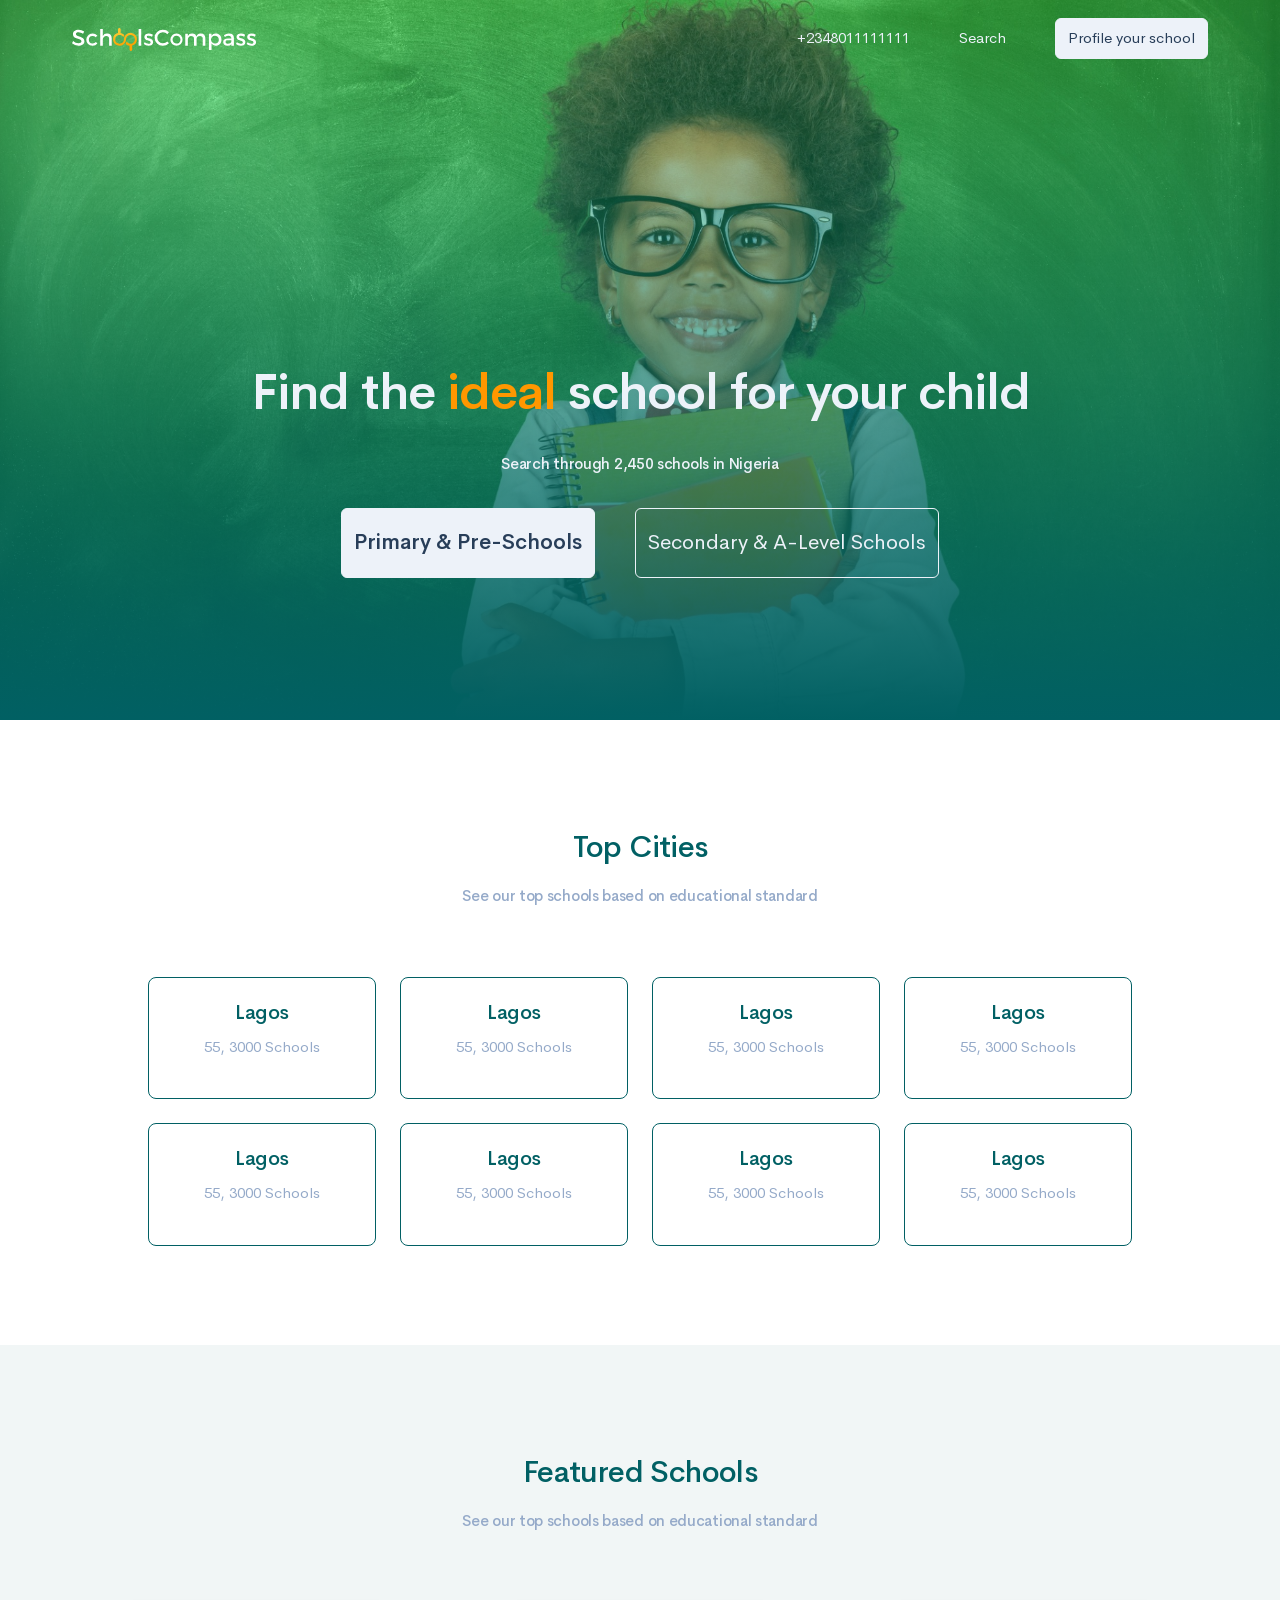
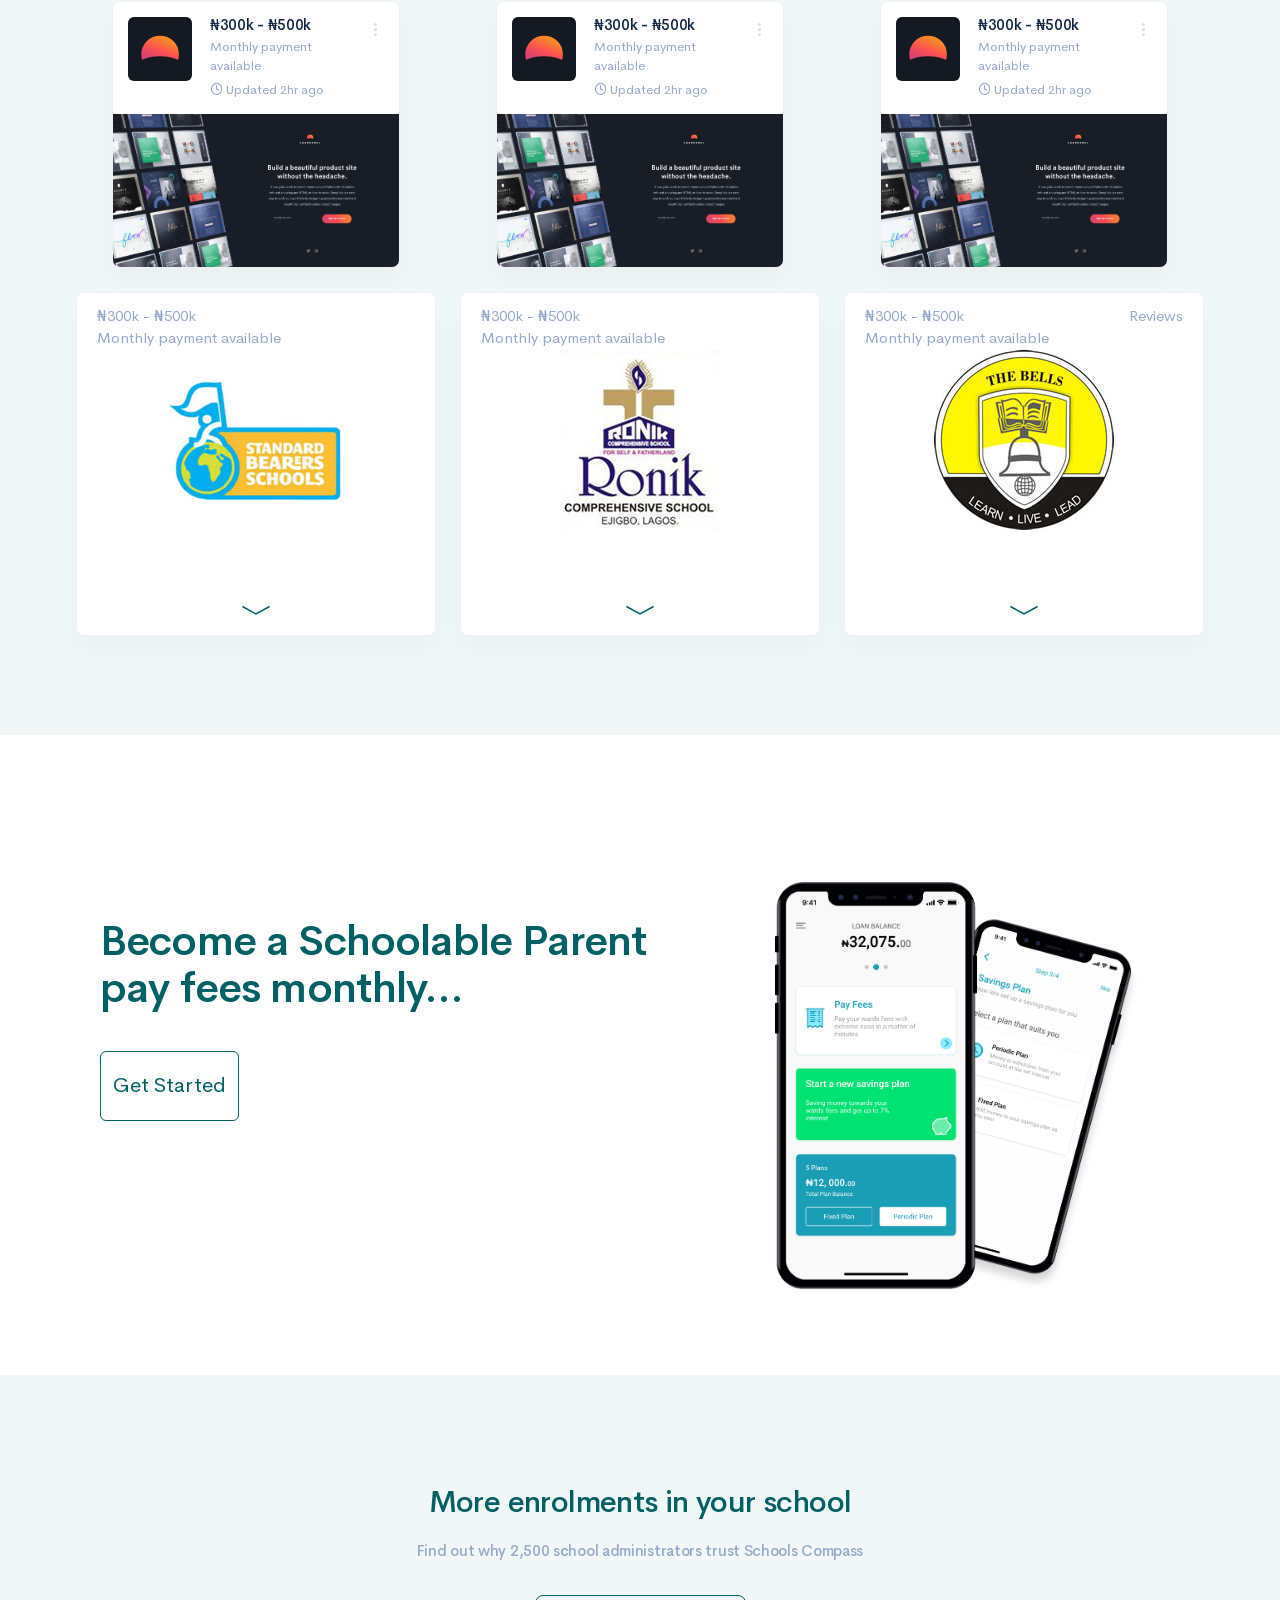
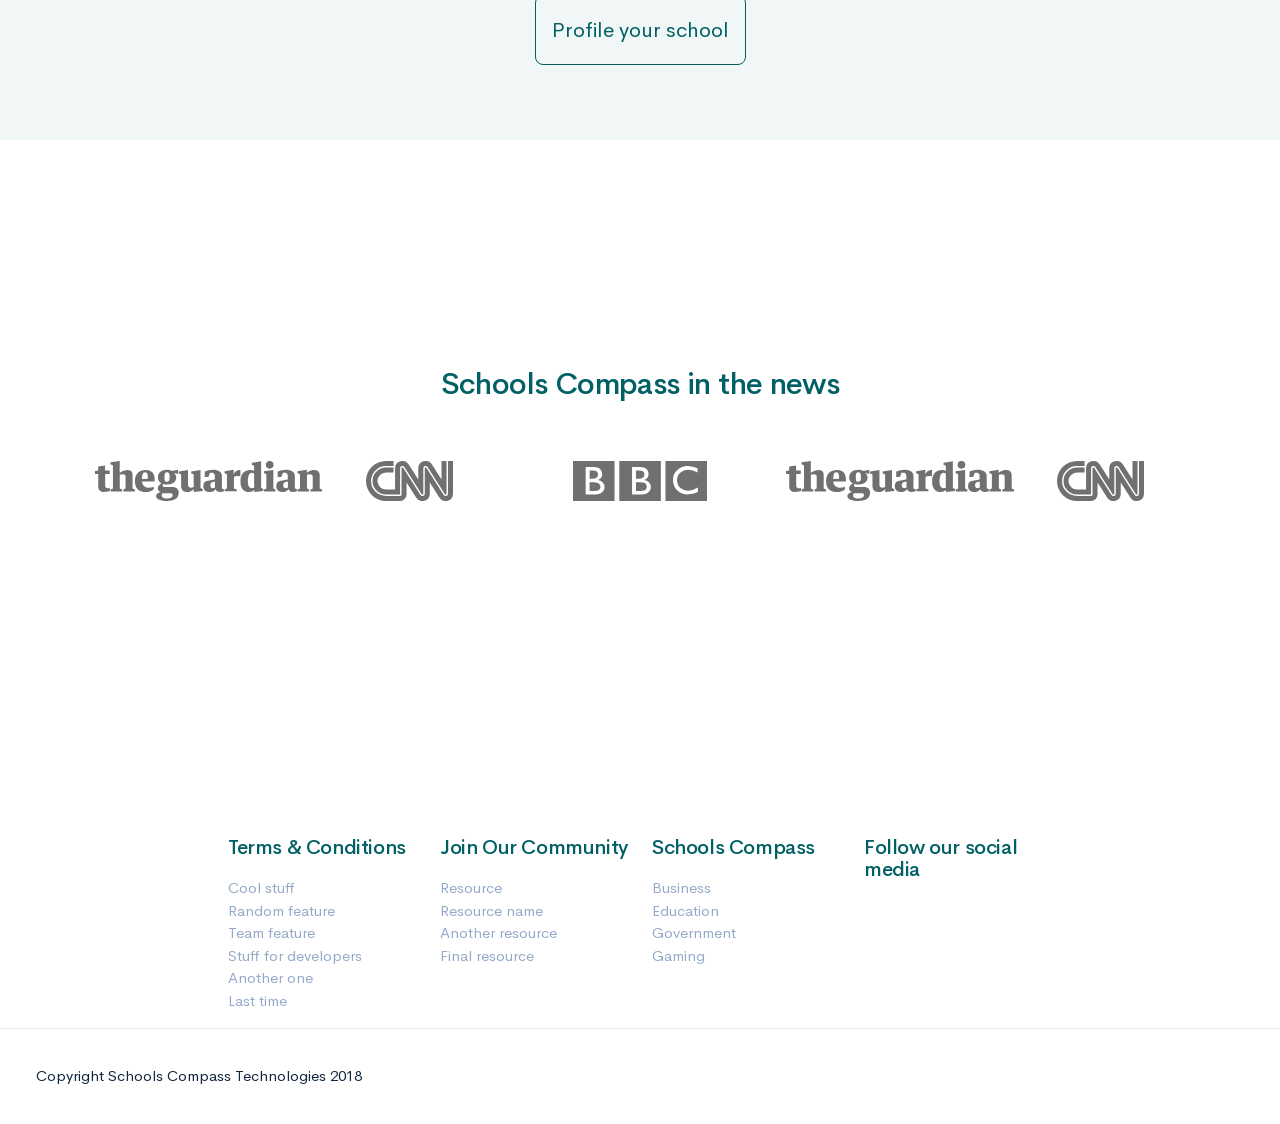
==== commit f5694a86: "still button change" ====
--- a/index.html
+++ b/index.html
@@ -99,6 +99,18 @@
         .navbar-light .navbar-collapse::before {
           border-top-color: transparent;
         }
+        .btn-outline-primary:hover {
+            color: #fff;
+            background-color: #016064;
+            border-color: #016064;
+        }
+      .btn-primary {
+        color: #fff;
+        background-color: #016064
+      }
+      .btn-outline-primary {
+        color: #016064;
+      }
 
 /* Animated Card */
 
@@ -1493,4 +1505,4 @@
     <script src="assets/js/theme.min.js"></script>
 
   </body>
-</html>+</html>
